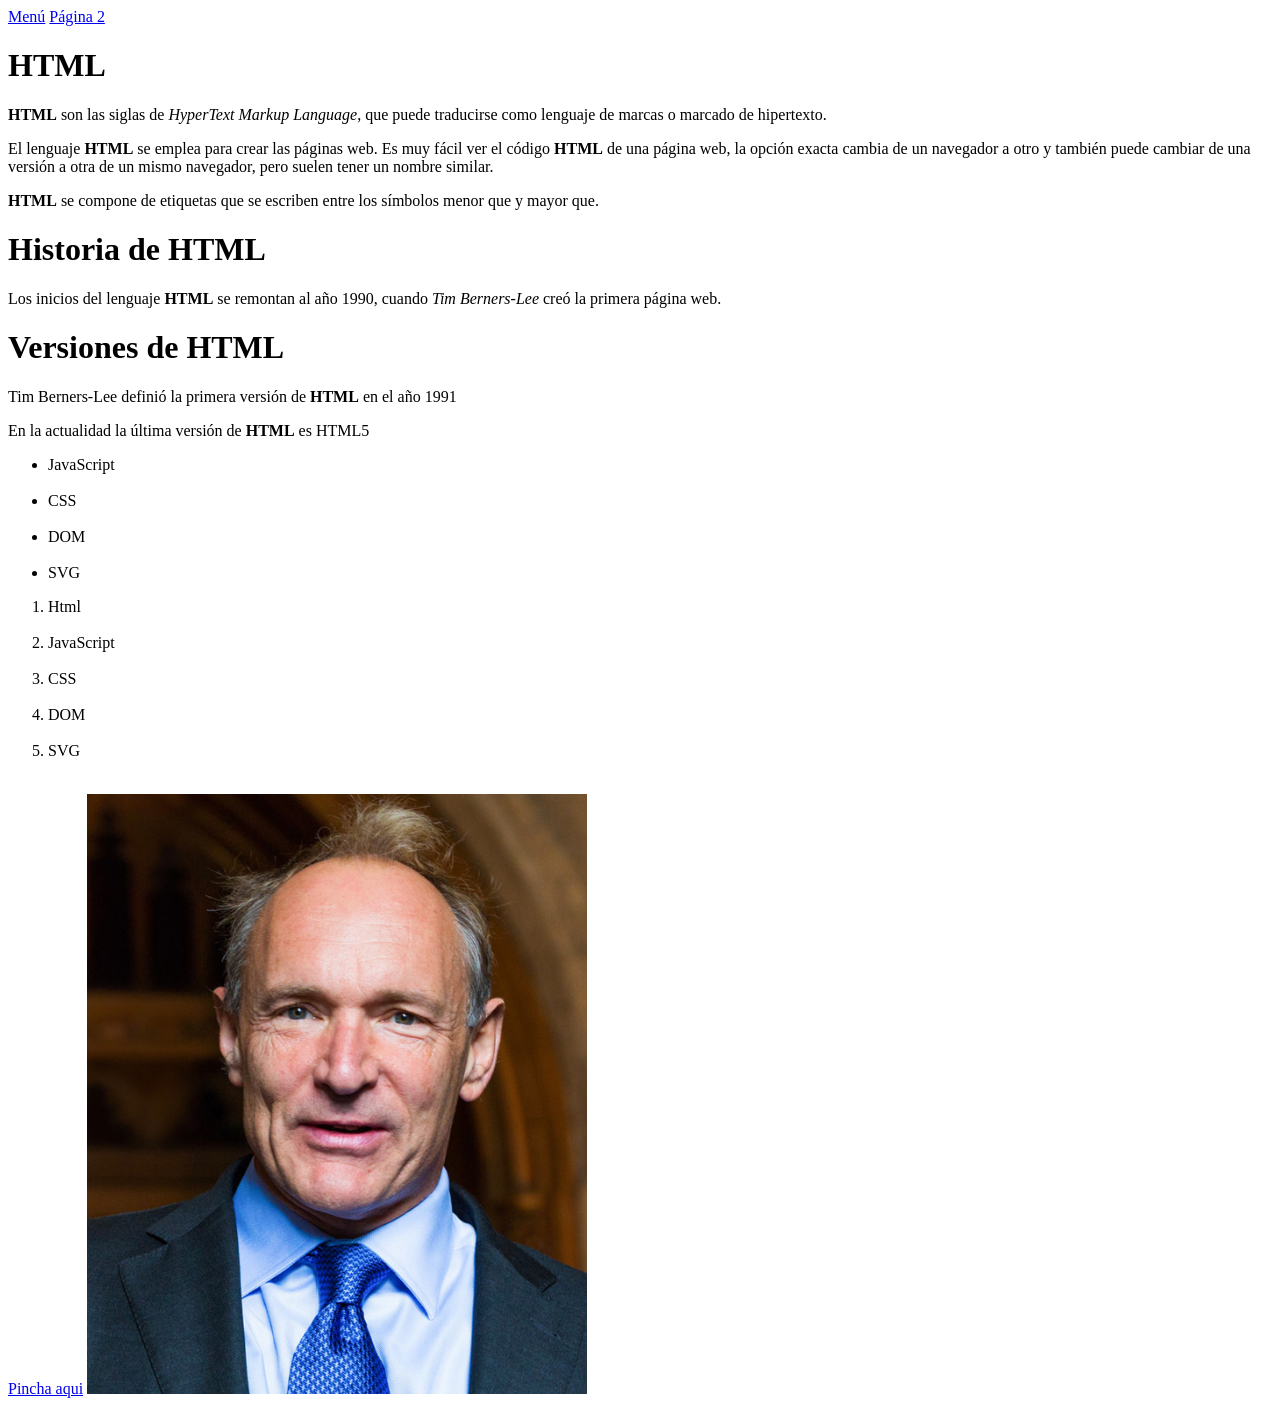
==== Pag1.html @ a11a4e4e "Ejercicio1 Tim Berners-Lee Implementación de las listas de lenguajes y agregación de pagina menu, Pa" ====
<html>
    <head>

    </head>
    <body>
        <a href="index.html">Menú</a>
        <a href="Pag2.html">Página 2</a>
        
        <h1>
            HTML
        </h1>
                <strong>HTML</strong> son las siglas de <em>HyperText Markup Language</em>, que puede traducirse como lenguaje de marcas o marcado de hipertexto.
            <p></p>
            El lenguaje <strong>HTML</strong> se emplea para crear las páginas web. Es muy fácil ver el código <strong>HTML</strong> de una página web, la opción exacta cambia de un navegador a otro y también puede cambiar de una versión a otra de un mismo navegador, pero suelen tener un nombre similar.
            <p></p>
            <strong>HTML</strong> se compone de etiquetas que se escriben entre los símbolos menor que y mayor que.
            <p></p>
            <h1>
           Historia de HTML
            </h1>
            <p></p>
            Los inicios del lenguaje <strong>HTML</strong> se remontan al año 1990, cuando <em>Tim Berners-Lee</em> creó la primera página web.    
            <p>
            <h1>
            Versiones de HTML
            </h1>
            </p>
            <p>
            Tim Berners-Lee definió la primera versión de <strong>HTML</strong> en el año 1991
            </p>
            <p>
            En la actualidad la última versión de <strong>HTML</strong> es HTML5
            </p>
            <ul>
                <li>JavaScript</li>
                <br>
                <li>CSS</li>
                <br>
                <li>DOM</li>
                <br>
                <li>SVG</ili>
                <br>
            </ul>
            <ol>
                <li>Html</li>
                <br>
                <li>JavaScript</li>
                <br>
                <li>CSS</li>
                <br>
                <li>DOM</li>
                <br>
                <li>SVG</li>
                <br>
            </ol>
        </p>

        <a href="https://es.wikipedia.org/wiki/Tim_Berners-Lee">Pincha aqui</a>

        <img src="./img/Sir_Tim_Berners-Lee_(cropped).jpg" alt="Tim Berners-Lee" width="500" height="600">
        
    </body>
</html>
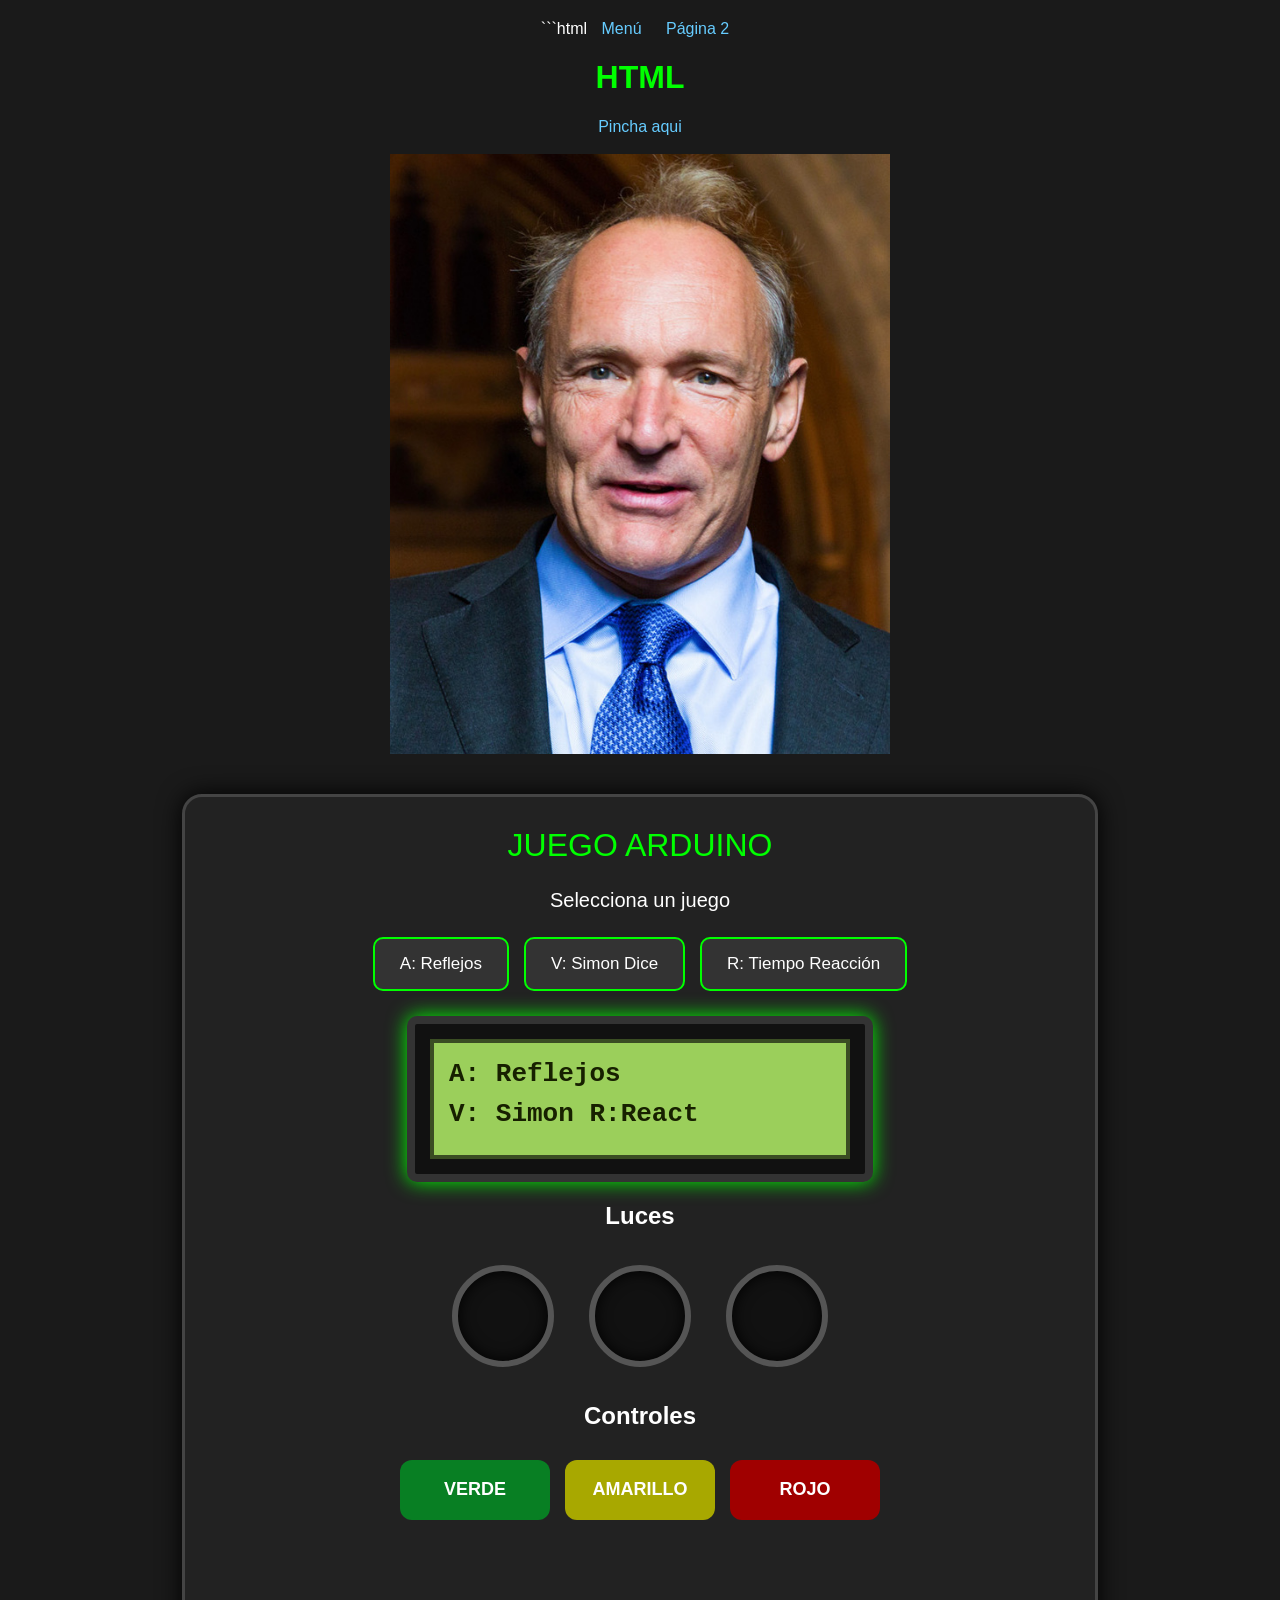
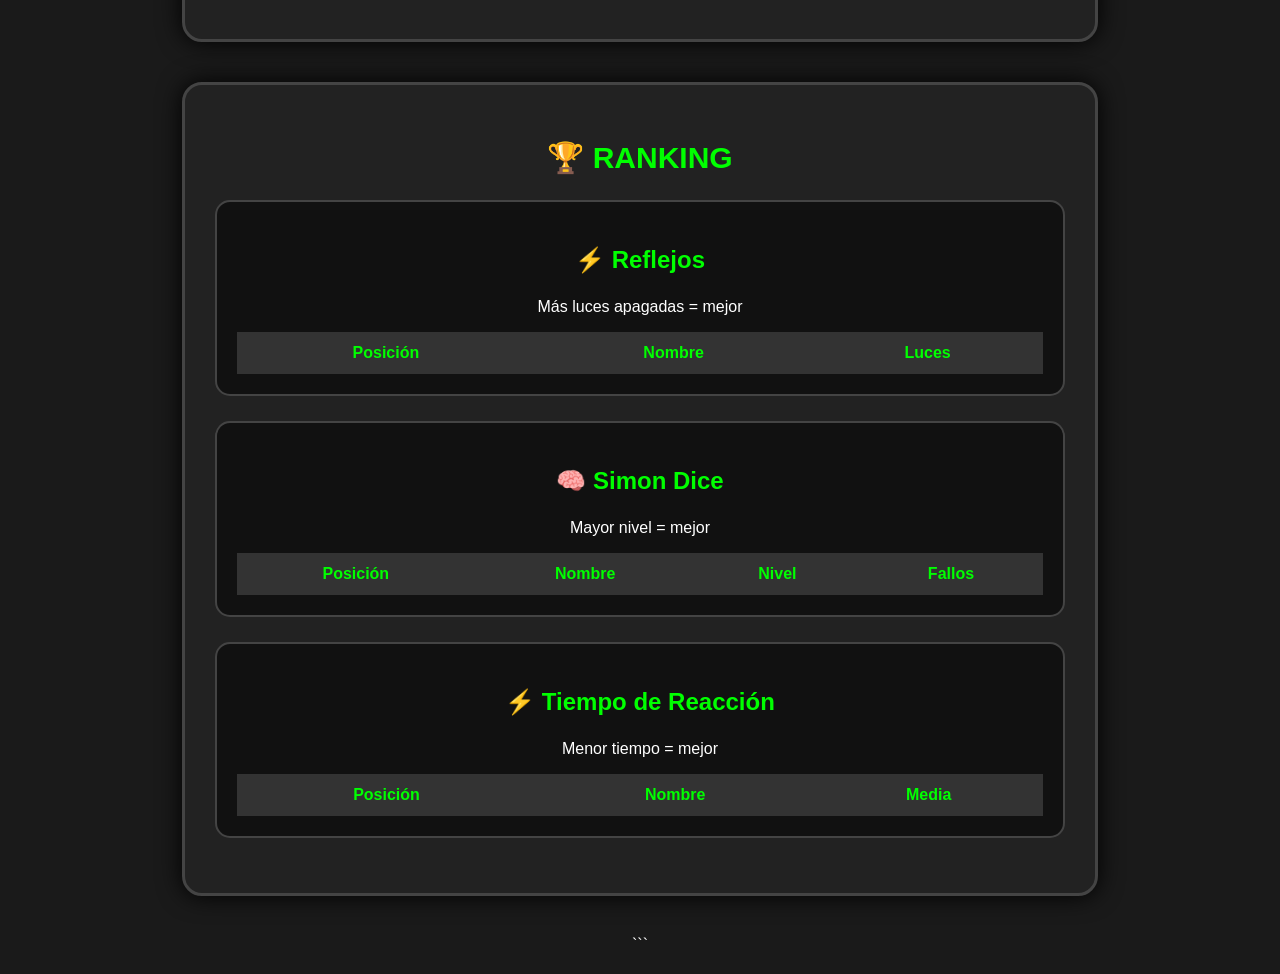
==== commit 83ddda71: "Ejercicio1 Entrega Añado juego realizado el curso pasado renovando la interfaz visual del mismo" ====
--- a/Pag1.html
+++ b/Pag1.html
@@ -1,63 +1,1778 @@
+```html
 <html>
     <head>
 
+        <title>Juego Arduino</title>
+
+        <style>
+
+            body {
+                background-color: #1a1a1a;
+                color: white;
+                font-family: Arial, sans-serif;
+                text-align: center;
+                margin: 0;
+                padding: 20px;
+            }
+
+            a {
+                color: #66ccff;
+                margin: 10px;
+                text-decoration: none;
+            }
+
+            a:hover {
+                text-decoration: underline;
+            }
+
+            h1 {
+                color: #0f0;
+            }
+
+
+            /* =========================
+               ZONA DEL JUEGO
+            ========================= */
+
+            #juego {
+                width: 90%;
+                max-width: 850px;
+                margin: 40px auto;
+                padding: 30px;
+                background-color: #222;
+                border: 3px solid #444;
+                border-radius: 20px;
+                box-shadow: 0 0 25px #000;
+            }
+
+            #tituloJuego {
+                color: #0f0;
+                font-size: 32px;
+                margin-bottom: 25px;
+            }
+
+            #juegoActual {
+                color: white;
+                font-size: 20px;
+                margin-bottom: 20px;
+            }
+
+
+            /* =========================
+               LCD
+            ========================= */
+
+            #lcd-frame {
+                width: 420px;
+                max-width: 90%;
+                margin: 20px auto;
+                padding: 15px;
+                background-color: #111;
+                border: 8px solid #333;
+                border-radius: 10px;
+                box-shadow: 0 0 20px #0f0;
+            }
+
+            #lcd {
+                width: 100%;
+                height: 120px;
+                box-sizing: border-box;
+                background-color: #9bcf5b;
+                color: #172000;
+                border: 4px solid #3a4d23;
+                font-family: monospace;
+                font-size: 26px;
+                font-weight: bold;
+                display: flex;
+                flex-direction: column;
+                justify-content: center;
+                text-align: left;
+                padding-left: 15px;
+                overflow: hidden;
+            }
+
+            #linea1,
+            #linea2 {
+                height: 40px;
+                white-space: nowrap;
+            }
+
+
+            /* =========================
+               LUCES
+            ========================= */
+
+            #luces {
+                display: flex;
+                justify-content: center;
+                gap: 35px;
+                margin: 35px auto;
+            }
+
+            .luz {
+                width: 90px;
+                height: 90px;
+                border-radius: 50%;
+                background-color: #111;
+                border: 6px solid #555;
+                box-shadow: inset 0 0 15px #000;
+                transition: 0.15s;
+            }
+
+            #verde.encendida {
+                background-color: #00ff00;
+                box-shadow: 0 0 35px #00ff00;
+            }
+
+            #amarillo.encendida {
+                background-color: #ffff00;
+                box-shadow: 0 0 35px #ffff00;
+            }
+
+            #rojo.encendida {
+                background-color: #ff0000;
+                box-shadow: 0 0 35px #ff0000;
+            }
+
+
+            /* =========================
+               BOTONES
+            ========================= */
+
+            #botones {
+                display: flex;
+                justify-content: center;
+                flex-wrap: wrap;
+                gap: 15px;
+                margin-top: 30px;
+            }
+
+            .boton {
+                width: 150px;
+                height: 60px;
+                border: none;
+                border-radius: 12px;
+                color: white;
+                font-size: 18px;
+                font-weight: bold;
+                cursor: pointer;
+                transition: 0.15s;
+            }
+
+            .boton:hover {
+                transform: scale(1.05);
+            }
+
+            .boton:active {
+                transform: scale(0.95);
+            }
+
+            #botonVerde {
+                background-color: #087f23;
+            }
+
+            #botonAmarillo {
+                background-color: #a8a800;
+            }
+
+            #botonRojo {
+                background-color: #a00000;
+            }
+
+
+            /* =========================
+               MENU
+            ========================= */
+
+            #menuJuegos {
+                margin: 25px auto;
+                display: flex;
+                justify-content: center;
+                flex-wrap: wrap;
+                gap: 15px;
+            }
+
+            .menuBoton {
+                background-color: #333;
+                color: white;
+                border: 2px solid #0f0;
+                padding: 15px 25px;
+                border-radius: 10px;
+                font-size: 17px;
+                cursor: pointer;
+            }
+
+            .menuBoton:hover {
+                background-color: #0f0;
+                color: #111;
+            }
+
+
+            /* =========================
+               RESULTADO
+            ========================= */
+
+            #informacion {
+                margin-top: 30px;
+                color: #aaa;
+                font-size: 18px;
+            }
+
+            #resultado {
+                color: #0f0;
+                font-size: 24px;
+                font-weight: bold;
+                min-height: 35px;
+            }
+
+
+            /* =========================
+               RANKING
+            ========================= */
+
+            #rankings {
+                width: 90%;
+                max-width: 850px;
+                margin: 40px auto;
+                padding: 30px;
+                background-color: #222;
+                border: 3px solid #444;
+                border-radius: 20px;
+                box-shadow: 0 0 25px #000;
+            }
+
+            #rankings h2 {
+                color: #0f0;
+                font-size: 30px;
+            }
+
+            .rankingJuego {
+                background-color: #111;
+                border: 2px solid #444;
+                border-radius: 15px;
+                margin: 25px 0;
+                padding: 20px;
+            }
+
+            .rankingJuego h3 {
+                color: #0f0;
+                font-size: 24px;
+            }
+
+            table {
+                width: 100%;
+                border-collapse: collapse;
+                margin-top: 15px;
+            }
+
+            th {
+                background-color: #333;
+                color: #0f0;
+                padding: 12px;
+            }
+
+            td {
+                padding: 12px;
+                border-bottom: 1px solid #444;
+            }
+
+            tr:nth-child(1) td {
+                color: gold;
+                font-weight: bold;
+            }
+
+            tr:nth-child(2) td {
+                color: silver;
+            }
+
+            tr:nth-child(3) td {
+                color: #cd7f32;
+            }
+
+
+            /* =========================
+               RESPONSIVE
+            ========================= */
+
+            @media (max-width: 600px) {
+
+                #luces {
+                    gap: 10px;
+                }
+
+                .luz {
+                    width: 65px;
+                    height: 65px;
+                }
+
+                #lcd {
+                    font-size: 20px;
+                }
+
+                table {
+                    font-size: 14px;
+                }
+
+            }
+
+        </style>
+
     </head>
+
+
     <body>
+
         <a href="index.html">Menú</a>
         <a href="Pag2.html">Página 2</a>
         
         <h1>
             HTML
         </h1>
-                <strong>HTML</strong> son las siglas de <em>HyperText Markup Language</em>, que puede traducirse como lenguaje de marcas o marcado de hipertexto.
-            <p></p>
-            El lenguaje <strong>HTML</strong> se emplea para crear las páginas web. Es muy fácil ver el código <strong>HTML</strong> de una página web, la opción exacta cambia de un navegador a otro y también puede cambiar de una versión a otra de un mismo navegador, pero suelen tener un nombre similar.
-            <p></p>
-            <strong>HTML</strong> se compone de etiquetas que se escriben entre los símbolos menor que y mayor que.
-            <p></p>
-            <h1>
-           Historia de HTML
-            </h1>
-            <p></p>
-            Los inicios del lenguaje <strong>HTML</strong> se remontan al año 1990, cuando <em>Tim Berners-Lee</em> creó la primera página web.    
-            <p>
-            <h1>
-            Versiones de HTML
-            </h1>
-            </p>
-            <p>
-            Tim Berners-Lee definió la primera versión de <strong>HTML</strong> en el año 1991
-            </p>
-            <p>
-            En la actualidad la última versión de <strong>HTML</strong> es HTML5
-            </p>
-            <ul>
-                <li>JavaScript</li>
-                <br>
-                <li>CSS</li>
-                <br>
-                <li>DOM</li>
-                <br>
-                <li>SVG</ili>
-                <br>
-            </ul>
-            <ol>
-                <li>Html</li>
-                <br>
-                <li>JavaScript</li>
-                <br>
-                <li>CSS</li>
-                <br>
-                <li>DOM</li>
-                <br>
-                <li>SVG</li>
-                <br>
-            </ol>
-        </p>
-
-        <a href="https://es.wikipedia.org/wiki/Tim_Berners-Lee">Pincha aqui</a>
-
-        <img src="./img/Sir_Tim_Berners-Lee_(cropped).jpg" alt="Tim Berners-Lee" width="500" height="600">
-        
+
+        <a href="https://es.wikipedia.org/wiki/Tim_Berners-Lee">
+            Pincha aqui
+        </a>
+
+        <br><br>
+
+        <img src="./img/Sir_Tim_Berners-Lee_(cropped).jpg"
+             alt="Tim Berners-Lee"
+             width="500"
+             height="600">
+
+
+        <!-- =====================================
+             JUEGO
+        ====================================== -->
+
+        <div id="juego">
+
+            <div id="tituloJuego">
+                JUEGO ARDUINO
+            </div>
+
+
+            <div id="juegoActual">
+                Selecciona un juego
+            </div>
+
+
+            <!-- MENU -->
+
+            <div id="menuJuegos">
+
+                <button class="menuBoton"
+                        onclick="iniciarReflejos()">
+                    A: Reflejos
+                </button>
+
+                <button class="menuBoton"
+                        onclick="iniciarSimon()">
+                    V: Simon Dice
+                </button>
+
+                <button class="menuBoton"
+                        onclick="iniciarReaccion()">
+                    R: Tiempo Reacción
+                </button>
+
+            </div>
+
+
+            <!-- LCD -->
+
+            <div id="lcd-frame">
+
+                <div id="lcd">
+
+                    <div id="linea1">
+                        A: Reflejos
+                    </div>
+
+                    <div id="linea2">
+                        V: Simon R:React
+                    </div>
+
+                </div>
+
+            </div>
+
+
+            <!-- LUCES -->
+
+            <h2>Luces</h2>
+
+            <div id="luces">
+
+                <div id="verde" class="luz"></div>
+
+                <div id="amarillo" class="luz"></div>
+
+                <div id="rojo" class="luz"></div>
+
+            </div>
+
+
+            <!-- BOTONES -->
+
+            <h2>Controles</h2>
+
+            <div id="botones">
+
+                <button id="botonVerde"
+                        class="boton"
+                        onclick="pulsar(1)">
+                    VERDE
+                </button>
+
+                <button id="botonAmarillo"
+                        class="boton"
+                        onclick="pulsar(2)">
+                    AMARILLO
+                </button>
+
+                <button id="botonRojo"
+                        class="boton"
+                        onclick="pulsar(3)">
+                    ROJO
+                </button>
+
+            </div>
+
+
+            <!-- RESULTADO -->
+
+            <div id="informacion">
+
+                <p id="resultado"></p>
+
+            </div>
+
+        </div>
+
+
+        <!-- =====================================
+             RANKING
+        ====================================== -->
+
+        <div id="rankings">
+
+            <h2>🏆 RANKING</h2>
+
+
+            <!-- REFLEJOS -->
+
+            <div class="rankingJuego">
+
+                <h3>⚡ Reflejos</h3>
+
+                <p>
+                    Más luces apagadas = mejor
+                </p>
+
+                <table>
+
+                    <thead>
+
+                        <tr>
+                            <th>Posición</th>
+                            <th>Nombre</th>
+                            <th>Luces</th>
+                        </tr>
+
+                    </thead>
+
+                    <tbody id="rankingReflejos">
+
+                    </tbody>
+
+                </table>
+
+            </div>
+
+
+            <!-- SIMON -->
+
+            <div class="rankingJuego">
+
+                <h3>🧠 Simon Dice</h3>
+
+                <p>
+                    Mayor nivel = mejor
+                </p>
+
+                <table>
+
+                    <thead>
+
+                        <tr>
+                            <th>Posición</th>
+                            <th>Nombre</th>
+                            <th>Nivel</th>
+                            <th>Fallos</th>
+                        </tr>
+
+                    </thead>
+
+                    <tbody id="rankingSimon">
+
+                    </tbody>
+
+                </table>
+
+            </div>
+
+
+            <!-- REACCION -->
+
+            <div class="rankingJuego">
+
+                <h3>⚡ Tiempo de Reacción</h3>
+
+                <p>
+                    Menor tiempo = mejor
+                </p>
+
+                <table>
+
+                    <thead>
+
+                        <tr>
+                            <th>Posición</th>
+                            <th>Nombre</th>
+                            <th>Media</th>
+                        </tr>
+
+                    </thead>
+
+                    <tbody id="rankingReaccion">
+
+                    </tbody>
+
+                </table>
+
+            </div>
+
+        </div>
+
+
+
+        <!-- =====================================
+             JAVASCRIPT
+        ====================================== -->
+
+        <script>
+
+
+            /* =========================
+               VARIABLES GENERALES
+            ========================= */
+
+            let juego = "";
+
+            let contadorApagadas = 0;
+
+            let luzActual = 0;
+
+
+            /* =========================
+               VARIABLES REFLEJOS
+            ========================= */
+
+            let tiempoReflejos = 60;
+
+            let intervaloReflejos = null;
+
+            let inicioReflejos = null;
+
+
+            /* =========================
+               VARIABLES SIMON
+            ========================= */
+
+            let secuencia = [];
+
+            let nivelSimon = 1;
+
+            let posicionSimon = 0;
+
+            let fallosSimon = 0;
+
+            let mostrandoSecuencia = false;
+
+
+            /* =========================
+               VARIABLES REACCION
+            ========================= */
+
+            let inicioReaccion = 0;
+
+            let intentosReaccion = 0;
+
+            let sumaReaccion = 0;
+
+            let temporizadorReaccion = null;
+
+
+            /* =========================
+               RANKINGS
+            ========================= */
+
+            let rankingReflejos = [];
+
+            let rankingSimon = [];
+
+            let rankingReaccion = [];
+
+
+            /* ==================================================
+               LCD
+            ================================================== */
+
+            function lcd(linea1, linea2) {
+
+                document.getElementById("linea1").innerText =
+                    linea1;
+
+                document.getElementById("linea2").innerText =
+                    linea2;
+
+            }
+
+
+            /* ==================================================
+               CAMBIAR JUEGO
+            ================================================== */
+
+            function cambiarJuego(nombre) {
+
+                document.getElementById("juegoActual").innerText =
+                    "Juego actual: " + nombre;
+
+                document.getElementById("resultado").innerText = "";
+
+            }
+
+
+            /* ==================================================
+               APAGAR LUCES
+            ================================================== */
+
+            function apagarLuces() {
+
+                document.getElementById("verde")
+                    .classList.remove("encendida");
+
+                document.getElementById("amarillo")
+                    .classList.remove("encendida");
+
+                document.getElementById("rojo")
+                    .classList.remove("encendida");
+
+                luzActual = 0;
+
+            }
+
+
+            /* ==================================================
+               ENCENDER LUZ
+            ================================================== */
+
+            function prenderLuz(n) {
+
+                apagarLuces();
+
+
+                if (n == 1) {
+
+                    document.getElementById("verde")
+                        .classList.add("encendida");
+
+                }
+
+
+                if (n == 2) {
+
+                    document.getElementById("amarillo")
+                        .classList.add("encendida");
+
+                }
+
+
+                if (n == 3) {
+
+                    document.getElementById("rojo")
+                        .classList.add("encendida");
+
+                }
+
+
+                luzActual = n;
+
+            }
+
+
+            /* ==================================================
+               PULSAR
+            ================================================== */
+
+            function pulsar(n) {
+
+                if (juego == "reflejos") {
+
+                    jugarReflejos(n);
+
+                }
+
+
+                if (juego == "simon") {
+
+                    jugarSimon(n);
+
+                }
+
+
+                if (juego == "reaccion") {
+
+                    jugarReaccion(n);
+
+                }
+
+            }
+
+
+            /* ==================================================
+               PARAR JUEGO ANTERIOR
+            ================================================== */
+
+            function pararJuegoAnterior() {
+
+                if (intervaloReflejos !== null) {
+
+                    clearInterval(intervaloReflejos);
+
+                    intervaloReflejos = null;
+
+                }
+
+
+                if (temporizadorReaccion !== null) {
+
+                    clearTimeout(temporizadorReaccion);
+
+                    temporizadorReaccion = null;
+
+                }
+
+
+                juego = "";
+
+                mostrandoSecuencia = false;
+
+                apagarLuces();
+
+            }
+
+
+            /* ==================================================
+               JUEGO 1
+               REFLEJOS
+            ================================================== */
+
+            function iniciarReflejos() {
+
+                pararJuegoAnterior();
+
+
+                juego = "reflejos";
+
+                contadorApagadas = 0;
+
+                tiempoReflejos = 60;
+
+                cambiarJuego("REFLEJOS");
+
+
+                lcd(
+                    "Reflejos!",
+                    "Preparado..."
+                );
+
+
+                setTimeout(function() {
+
+                    if (juego != "reflejos") {
+                        return;
+                    }
+
+
+                    lcd(
+                        "Tiempo: 60s",
+                        "Apagadas: 0"
+                    );
+
+
+                    nuevoReflejo();
+
+
+                    /* IMPORTANTE:
+                       El temporizador se crea UNA SOLA VEZ */
+
+                    inicioReflejos = Date.now();
+
+
+                    intervaloReflejos =
+                        setInterval(function() {
+
+                            if (juego != "reflejos") {
+
+                                clearInterval(
+                                    intervaloReflejos
+                                );
+
+                                intervaloReflejos = null;
+
+                                return;
+
+                            }
+
+
+                            let transcurrido =
+                                Math.floor(
+                                    (Date.now() -
+                                    inicioReflejos) /
+                                    1000
+                                );
+
+
+                            tiempoReflejos =
+                                60 - transcurrido;
+
+
+                            if (tiempoReflejos < 0) {
+
+                                tiempoReflejos = 0;
+
+                            }
+
+
+                            lcd(
+                                "Tiempo: " +
+                                tiempoReflejos +
+                                "s",
+                                "Apagadas: " +
+                                contadorApagadas
+                            );
+
+
+                            if (tiempoReflejos <= 0) {
+
+                                clearInterval(
+                                    intervaloReflejos
+                                );
+
+                                intervaloReflejos = null;
+
+
+                                apagarLuces();
+
+
+                                lcd(
+                                    "Tiempo agotado!",
+                                    "Apagadas:" +
+                                    contadorApagadas
+                                );
+
+
+                                juego = "";
+
+
+                                terminarReflejos();
+
+                            }
+
+                        }, 100);
+
+                }, 800);
+
+            }
+
+
+            function nuevoReflejo() {
+
+                if (juego != "reflejos") {
+                    return;
+                }
+
+
+                let nuevaLuz =
+                    Math.floor(
+                        Math.random() * 3
+                    ) + 1;
+
+
+                prenderLuz(nuevaLuz);
+
+            }
+
+
+            function jugarReflejos(boton) {
+
+                if (juego != "reflejos") {
+                    return;
+                }
+
+
+                if (boton == luzActual) {
+
+                    contadorApagadas++;
+
+
+                    apagarLuces();
+
+
+                    lcd(
+                        "Tiempo: " +
+                        tiempoReflejos +
+                        "s",
+                        "Apagadas: " +
+                        contadorApagadas
+                    );
+
+
+                    /* Solo cambiamos de luz.
+                       NO reiniciamos el temporizador. */
+
+                    setTimeout(function() {
+
+                        if (juego == "reflejos") {
+
+                            nuevoReflejo();
+
+                        }
+
+                    }, 200);
+
+                }
+
+            }
+
+
+            function terminarReflejos() {
+
+                document.getElementById(
+                    "resultado"
+                ).innerText =
+                    "Has conseguido " +
+                    contadorApagadas +
+                    " luces apagadas.";
+
+
+                guardarReflejos(
+                    contadorApagadas
+                );
+
+            }
+
+
+            /* ==================================================
+               JUEGO 2
+               SIMON DICE
+            ================================================== */
+
+            function iniciarSimon() {
+
+                pararJuegoAnterior();
+
+
+                juego = "simon";
+
+                cambiarJuego("SIMON DICE");
+
+
+                secuencia = [];
+
+                nivelSimon = 1;
+
+                posicionSimon = 0;
+
+                fallosSimon = 0;
+
+                mostrandoSecuencia = false;
+
+
+                /* Creamos TODA la secuencia al principio */
+
+                for (let i = 0; i < 10; i++) {
+
+                    secuencia.push(
+                        Math.floor(
+                            Math.random() * 3
+                        ) + 1
+                    );
+
+                }
+
+
+                mostrarNivelSimon();
+
+            }
+
+
+            function mostrarNivelSimon() {
+
+                if (juego != "simon") {
+                    return;
+                }
+
+
+                posicionSimon = 0;
+
+                mostrandoSecuencia = true;
+
+                apagarLuces();
+
+
+                lcd(
+                    "Nivel " +
+                    nivelSimon,
+                    "Memoriza..."
+                );
+
+
+                setTimeout(function() {
+
+                    mostrarSecuenciaCompleta();
+
+                }, 1000);
+
+            }
+
+
+            /* ==============================================
+               ESTA ES LA PARTE IMPORTANTE DE SIMON
+               
+               Se muestra:
+               luz 1
+               luz 2
+               luz 3
+               ...
+               
+               Después se da el turno al jugador.
+            ============================================== */
+
+            function mostrarSecuenciaCompleta() {
+
+                if (juego != "simon") {
+                    return;
+                }
+
+
+                let posicion = 0;
+
+
+                function siguienteLuzSimon() {
+
+                    if (juego != "simon") {
+                        return;
+                    }
+
+
+                    if (posicion >= nivelSimon) {
+
+                        apagarLuces();
+
+                        mostrandoSecuencia = false;
+
+                        posicionSimon = 0;
+
+
+                        lcd(
+                            "Tu turno",
+                            "Repite " +
+                            nivelSimon
+                        );
+
+
+                        return;
+
+                    }
+
+
+                    let luz =
+                        secuencia[posicion];
+
+
+                    prenderLuz(luz);
+
+
+                    setTimeout(function() {
+
+                        apagarLuces();
+
+
+                        setTimeout(function() {
+
+                            posicion++;
+
+                            siguienteLuzSimon();
+
+                        }, 250);
+
+                    }, 500);
+
+                }
+
+
+                siguienteLuzSimon();
+
+            }
+
+
+            function jugarSimon(boton) {
+
+                if (juego != "simon") {
+                    return;
+                }
+
+
+                /* No se puede pulsar mientras
+                   se está mostrando la secuencia */
+
+                if (mostrandoSecuencia) {
+                    return;
+                }
+
+
+                prenderLuz(boton);
+
+
+                setTimeout(function() {
+
+                    apagarLuces();
+
+                }, 200);
+
+
+                /* Comprobamos la posición actual */
+
+                if (
+                    boton !=
+                    secuencia[posicionSimon]
+                ) {
+
+                    fallosSimon++;
+
+
+                    lcd(
+                        "Perdiste!",
+                        "Nivel " +
+                        nivelSimon
+                    );
+
+
+                    document.getElementById(
+                        "resultado"
+                    ).innerText =
+                        "Has perdido en el nivel " +
+                        nivelSimon +
+                        " con " +
+                        fallosSimon +
+                        " fallo.";
+
+
+                    juego = "";
+
+
+                    guardarSimon(
+                        nivelSimon,
+                        fallosSimon
+                    );
+
+
+                    return;
+
+                }
+
+
+                /* La pulsación es correcta */
+
+                posicionSimon++;
+
+
+                lcd(
+                    "Correcto",
+                    posicionSimon +
+                    "/" +
+                    nivelSimon
+                );
+
+
+                /* Ha terminado el nivel */
+
+                if (
+                    posicionSimon ==
+                    nivelSimon
+                ) {
+
+
+                    /* Ha conseguido el nivel 10 */
+
+                    if (nivelSimon == 10) {
+
+                        lcd(
+                            "Ganaste!",
+                            "Nivel:10"
+                        );
+
+
+                        document.getElementById(
+                            "resultado"
+                        ).innerText =
+                            "¡Has completado los 10 niveles!";
+
+
+                        juego = "";
+
+
+                        guardarSimon(
+                            10,
+                            fallosSimon
+                        );
+
+
+                        return;
+
+                    }
+
+
+                    /* Siguiente nivel */
+
+                    nivelSimon++;
+
+
+                    setTimeout(function() {
+
+                        if (juego == "simon") {
+
+                            mostrarNivelSimon();
+
+                        }
+
+                    }, 1000);
+
+                }
+
+            }
+
+
+            /* ==================================================
+               JUEGO 3
+               TIEMPO DE REACCION
+            ================================================== */
+
+            function iniciarReaccion() {
+
+                pararJuegoAnterior();
+
+
+                juego = "reaccion";
+
+                cambiarJuego(
+                    "TIEMPO DE REACCION"
+                );
+
+
+                intentosReaccion = 0;
+
+                sumaReaccion = 0;
+
+
+                siguienteReaccion();
+
+            }
+
+
+            function siguienteReaccion() {
+
+                if (juego != "reaccion") {
+                    return;
+                }
+
+
+                if (
+                    intentosReaccion >= 4
+                ) {
+
+                    let media =
+                        Math.floor(
+                            sumaReaccion / 4
+                        );
+
+
+                    apagarLuces();
+
+
+                    lcd(
+                        "Media:" +
+                        media +
+                        " ms",
+                        "Fin partida"
+                    );
+
+
+                    document.getElementById(
+                        "resultado"
+                    ).innerText =
+                        "Tiempo medio: " +
+                        media +
+                        " ms";
+
+
+                    juego = "";
+
+
+                    guardarReaccion(media);
+
+
+                    return;
+
+                }
+
+
+                lcd(
+                    "Intento " +
+                    (intentosReaccion + 1),
+                    "Espera..."
+                );
+
+
+                apagarLuces();
+
+
+                let espera =
+                    Math.floor(
+                        Math.random() * 3500
+                    ) + 1500;
+
+
+                temporizadorReaccion =
+                    setTimeout(function() {
+
+                        if (juego != "reaccion") {
+                            return;
+                        }
+
+
+                        let luz =
+                            Math.floor(
+                                Math.random() * 3
+                            ) + 1;
+
+
+                        prenderLuz(luz);
+
+
+                        inicioReaccion =
+                            Date.now();
+
+
+                    }, espera);
+
+            }
+
+
+            function jugarReaccion(boton) {
+
+                if (juego != "reaccion") {
+                    return;
+                }
+
+
+                if (luzActual == 0) {
+                    return;
+                }
+
+
+                if (boton == luzActual) {
+
+                    let tiempo =
+                        Date.now() -
+                        inicioReaccion;
+
+
+                    sumaReaccion += tiempo;
+
+                    intentosReaccion++;
+
+
+                    apagarLuces();
+
+
+                    lcd(
+                        "Tiempo:",
+                        tiempo + " ms"
+                    );
+
+
+                    setTimeout(function() {
+
+                        siguienteReaccion();
+
+                    }, 1200);
+
+                }
+
+            }
+
+
+            /* ==================================================
+               RANKING - REFLEJOS
+            ================================================== */
+
+            function guardarReflejos(puntos) {
+
+                let nombre =
+                    prompt(
+                        "¡Partida terminada!\n\n" +
+                        "Has apagado " +
+                        puntos +
+                        " luces.\n\n" +
+                        "Escribe tu nombre:"
+                    );
+
+
+                if (
+                    nombre === null ||
+                    nombre.trim() == ""
+                ) {
+
+                    return;
+
+                }
+
+
+                nombre = nombre.trim();
+
+
+                rankingReflejos.push({
+
+                    nombre: nombre,
+
+                    puntos: puntos
+
+                });
+
+
+                rankingReflejos.sort(
+                    function(a, b) {
+
+                        return b.puntos -
+                               a.puntos;
+
+                    }
+                );
+
+
+                rankingReflejos =
+                    rankingReflejos.slice(
+                        0,
+                        5
+                    );
+
+
+                mostrarRankingReflejos();
+
+            }
+
+
+            function mostrarRankingReflejos() {
+
+                let tabla =
+                    document.getElementById(
+                        "rankingReflejos"
+                    );
+
+
+                tabla.innerHTML = "";
+
+
+                for (
+                    let i = 0;
+                    i < rankingReflejos.length;
+                    i++
+                ) {
+
+                    let fila =
+                        document.createElement(
+                            "tr"
+                        );
+
+
+                    fila.innerHTML =
+                        "<td>" +
+                        (i + 1) +
+                        "</td>" +
+
+                        "<td>" +
+                        rankingReflejos[i].nombre +
+                        "</td>" +
+
+                        "<td>" +
+                        rankingReflejos[i].puntos +
+                        "</td>";
+
+
+                    tabla.appendChild(fila);
+
+                }
+
+            }
+
+
+            /* ==================================================
+               RANKING - SIMON
+            ================================================== */
+
+            function guardarSimon(
+                nivel,
+                fallos
+            ) {
+
+                let nombre =
+                    prompt(
+                        "¡Partida terminada!\n\n" +
+                        "Nivel alcanzado: " +
+                        nivel +
+                        "\n" +
+                        "Fallos: " +
+                        fallos +
+                        "\n\n" +
+                        "Escribe tu nombre:"
+                    );
+
+
+                if (
+                    nombre === null ||
+                    nombre.trim() == ""
+                ) {
+
+                    return;
+
+                }
+
+
+                nombre = nombre.trim();
+
+
+                rankingSimon.push({
+
+                    nombre: nombre,
+
+                    nivel: nivel,
+
+                    fallos: fallos
+
+                });
+
+
+                rankingSimon.sort(
+                    function(a, b) {
+
+                        if (
+                            b.nivel !=
+                            a.nivel
+                        ) {
+
+                            return b.nivel -
+                                   a.nivel;
+
+                        }
+
+
+                        return a.fallos -
+                               b.fallos;
+
+                    }
+                );
+
+
+                rankingSimon =
+                    rankingSimon.slice(
+                        0,
+                        5
+                    );
+
+
+                mostrarRankingSimon();
+
+            }
+
+
+            function mostrarRankingSimon() {
+
+                let tabla =
+                    document.getElementById(
+                        "rankingSimon"
+                    );
+
+
+                tabla.innerHTML = "";
+
+
+                for (
+                    let i = 0;
+                    i < rankingSimon.length;
+                    i++
+                ) {
+
+                    let fila =
+                        document.createElement(
+                            "tr"
+                        );
+
+
+                    fila.innerHTML =
+                        "<td>" +
+                        (i + 1) +
+                        "</td>" +
+
+                        "<td>" +
+                        rankingSimon[i].nombre +
+                        "</td>" +
+
+                        "<td>" +
+                        rankingSimon[i].nivel +
+                        "</td>" +
+
+                        "<td>" +
+                        rankingSimon[i].fallos +
+                        "</td>";
+
+
+                    tabla.appendChild(fila);
+
+                }
+
+            }
+
+
+            /* ==================================================
+               RANKING - REACCION
+            ================================================== */
+
+            function guardarReaccion(media) {
+
+                let nombre =
+                    prompt(
+                        "¡Partida terminada!\n\n" +
+                        "Tiempo medio: " +
+                        media +
+                        " ms\n\n" +
+                        "Escribe tu nombre:"
+                    );
+
+
+                if (
+                    nombre === null ||
+                    nombre.trim() == ""
+                ) {
+
+                    return;
+
+                }
+
+
+                nombre = nombre.trim();
+
+
+                rankingReaccion.push({
+
+                    nombre: nombre,
+
+                    media: media
+
+                });
+
+
+                rankingReaccion.sort(
+                    function(a, b) {
+
+                        return a.media -
+                               b.media;
+
+                    }
+                );
+
+
+                rankingReaccion =
+                    rankingReaccion.slice(
+                        0,
+                        5
+                    );
+
+
+                mostrarRankingReaccion();
+
+            }
+
+
+            function mostrarRankingReaccion() {
+
+                let tabla =
+                    document.getElementById(
+                        "rankingReaccion"
+                    );
+
+
+                tabla.innerHTML = "";
+
+
+                for (
+                    let i = 0;
+                    i < rankingReaccion.length;
+                    i++
+                ) {
+
+                    let fila =
+                        document.createElement(
+                            "tr"
+                        );
+
+
+                    fila.innerHTML =
+                        "<td>" +
+                        (i + 1) +
+                        "</td>" +
+
+                        "<td>" +
+                        rankingReaccion[i].nombre +
+                        "</td>" +
+
+                        "<td>" +
+                        rankingReaccion[i].media +
+                        " ms</td>";
+
+
+                    tabla.appendChild(fila);
+
+                }
+
+            }
+
+
+            /* ==================================================
+               INICIAR RANKINGS VACÍOS
+            ================================================== */
+
+            mostrarRankingReflejos();
+
+            mostrarRankingSimon();
+
+            mostrarRankingReaccion();
+
+        </script>
+
     </body>
-</html>+</html>
+```
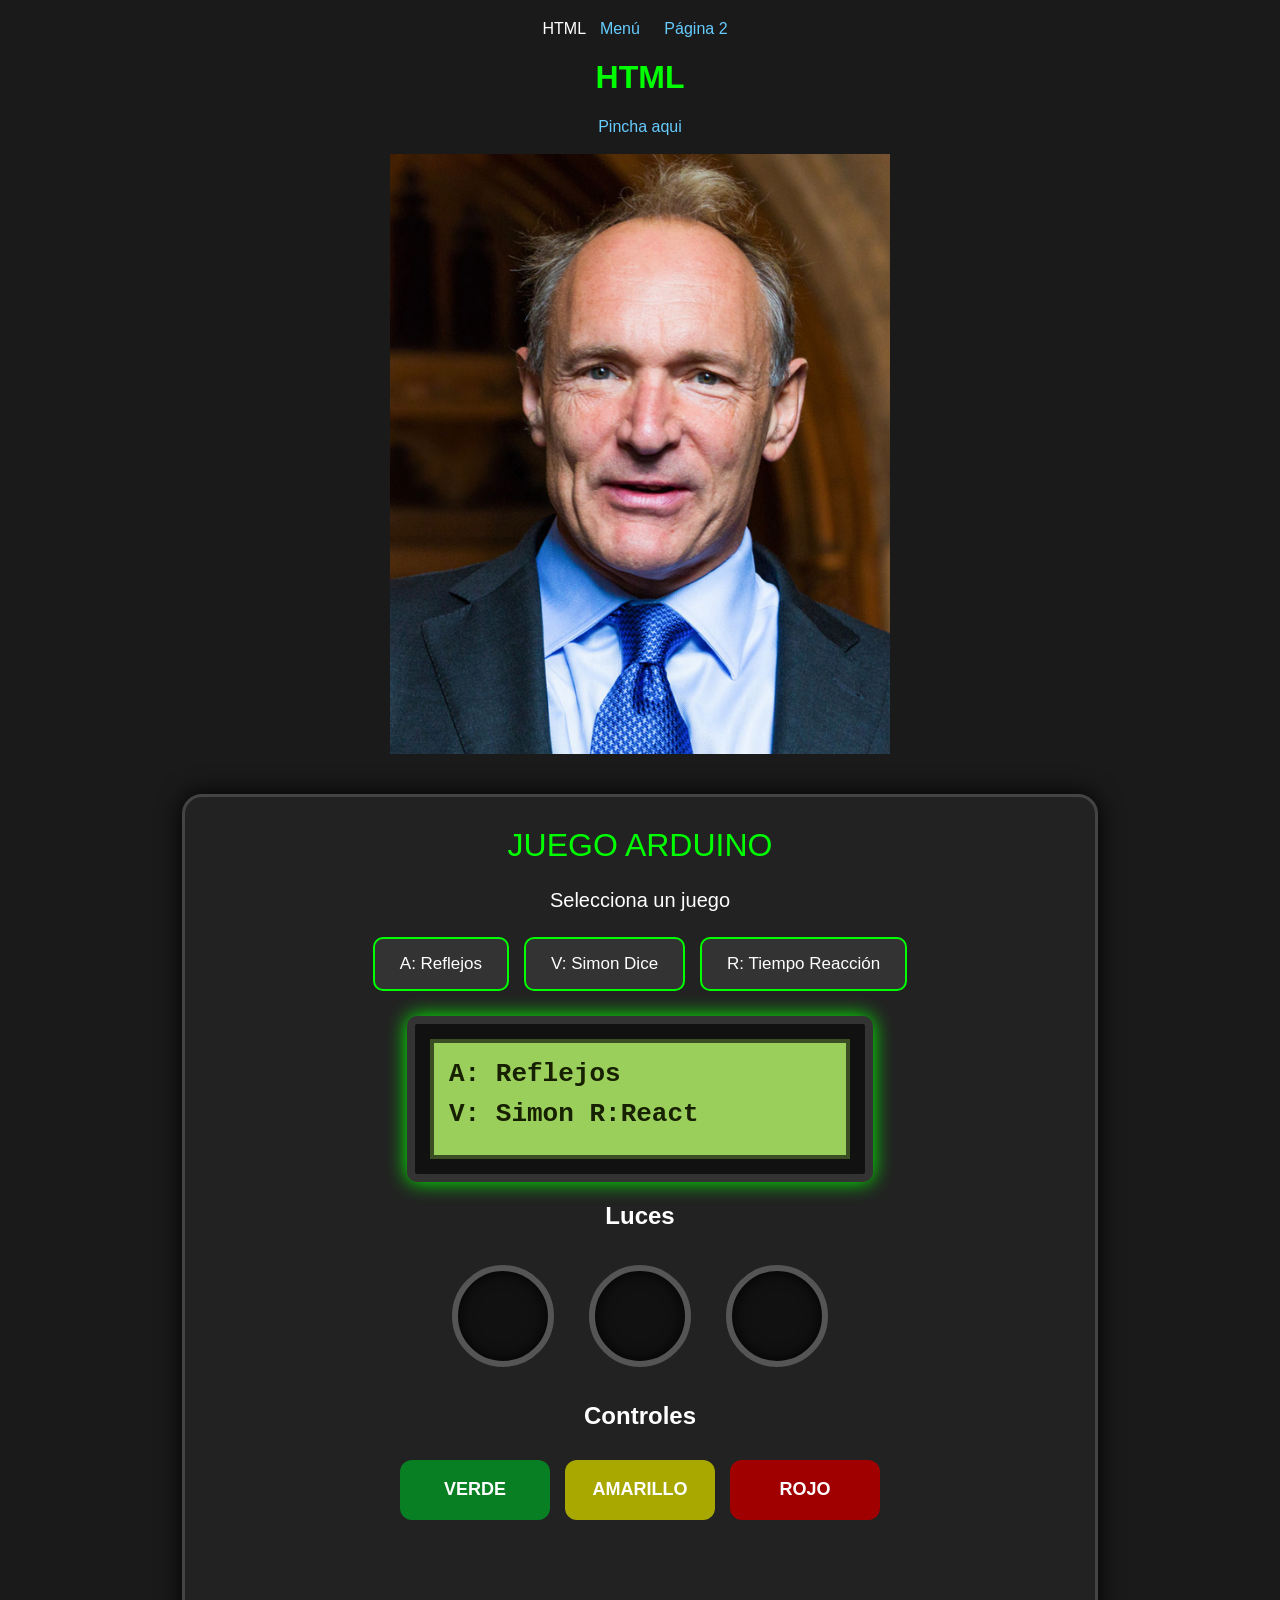
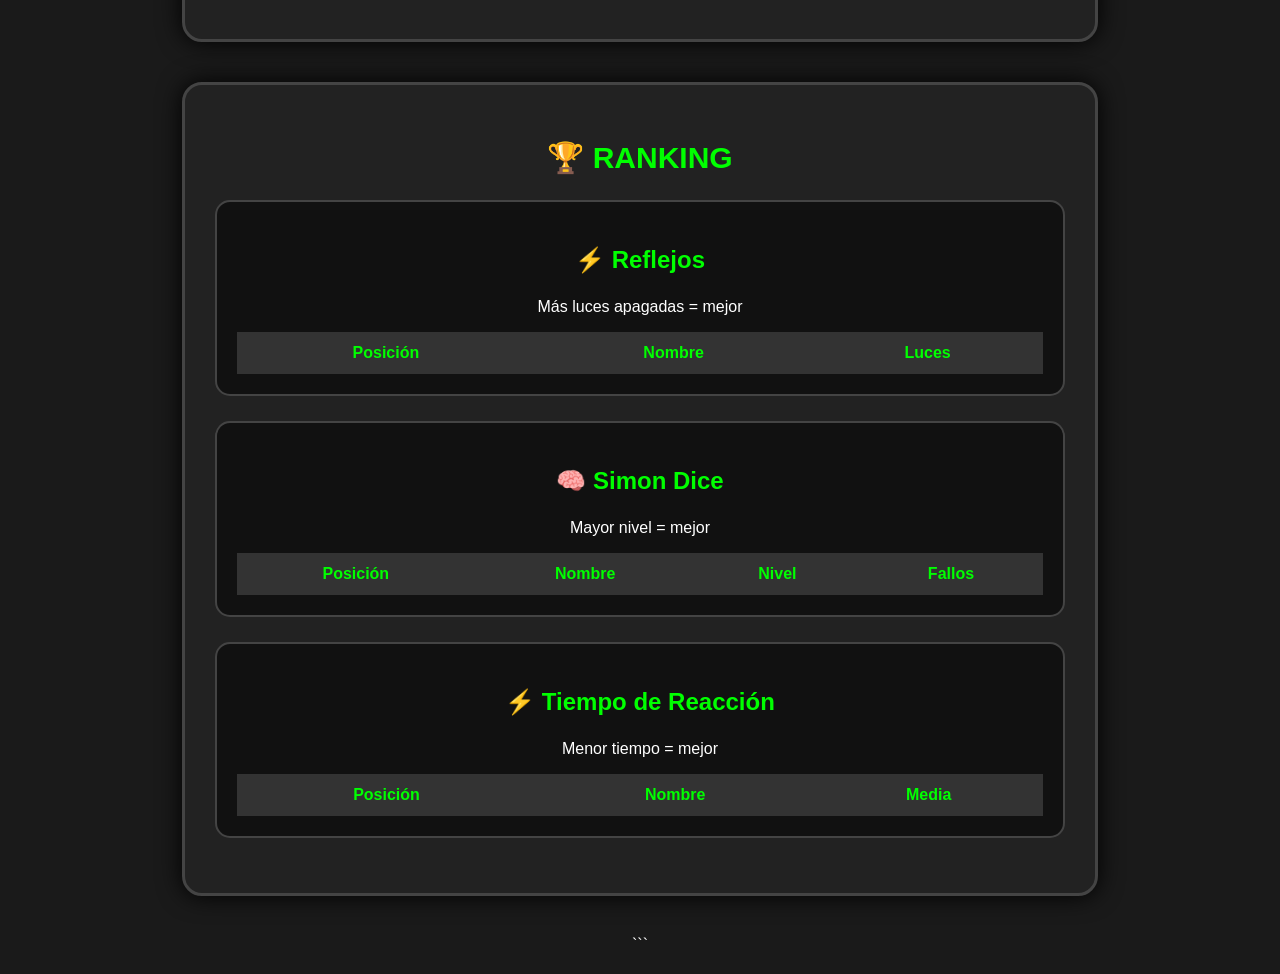
==== commit ef3ed76b: "Ejercicio1 Corrección Corrección de las rutas de enlace entre paginas" ====
--- a/Pag1.html
+++ b/Pag1.html
@@ -1,4 +1,4 @@
-```html
+HTML
 <html>
     <head>
 
@@ -322,8 +322,8 @@
 
     <body>
 
-        <a href="index.html">Menú</a>
-        <a href="Pag2.html">Página 2</a>
+        <a href="./index.html">Menú</a>
+        <a href="./Pag2.html">Página 2</a>
         
         <h1>
             HTML
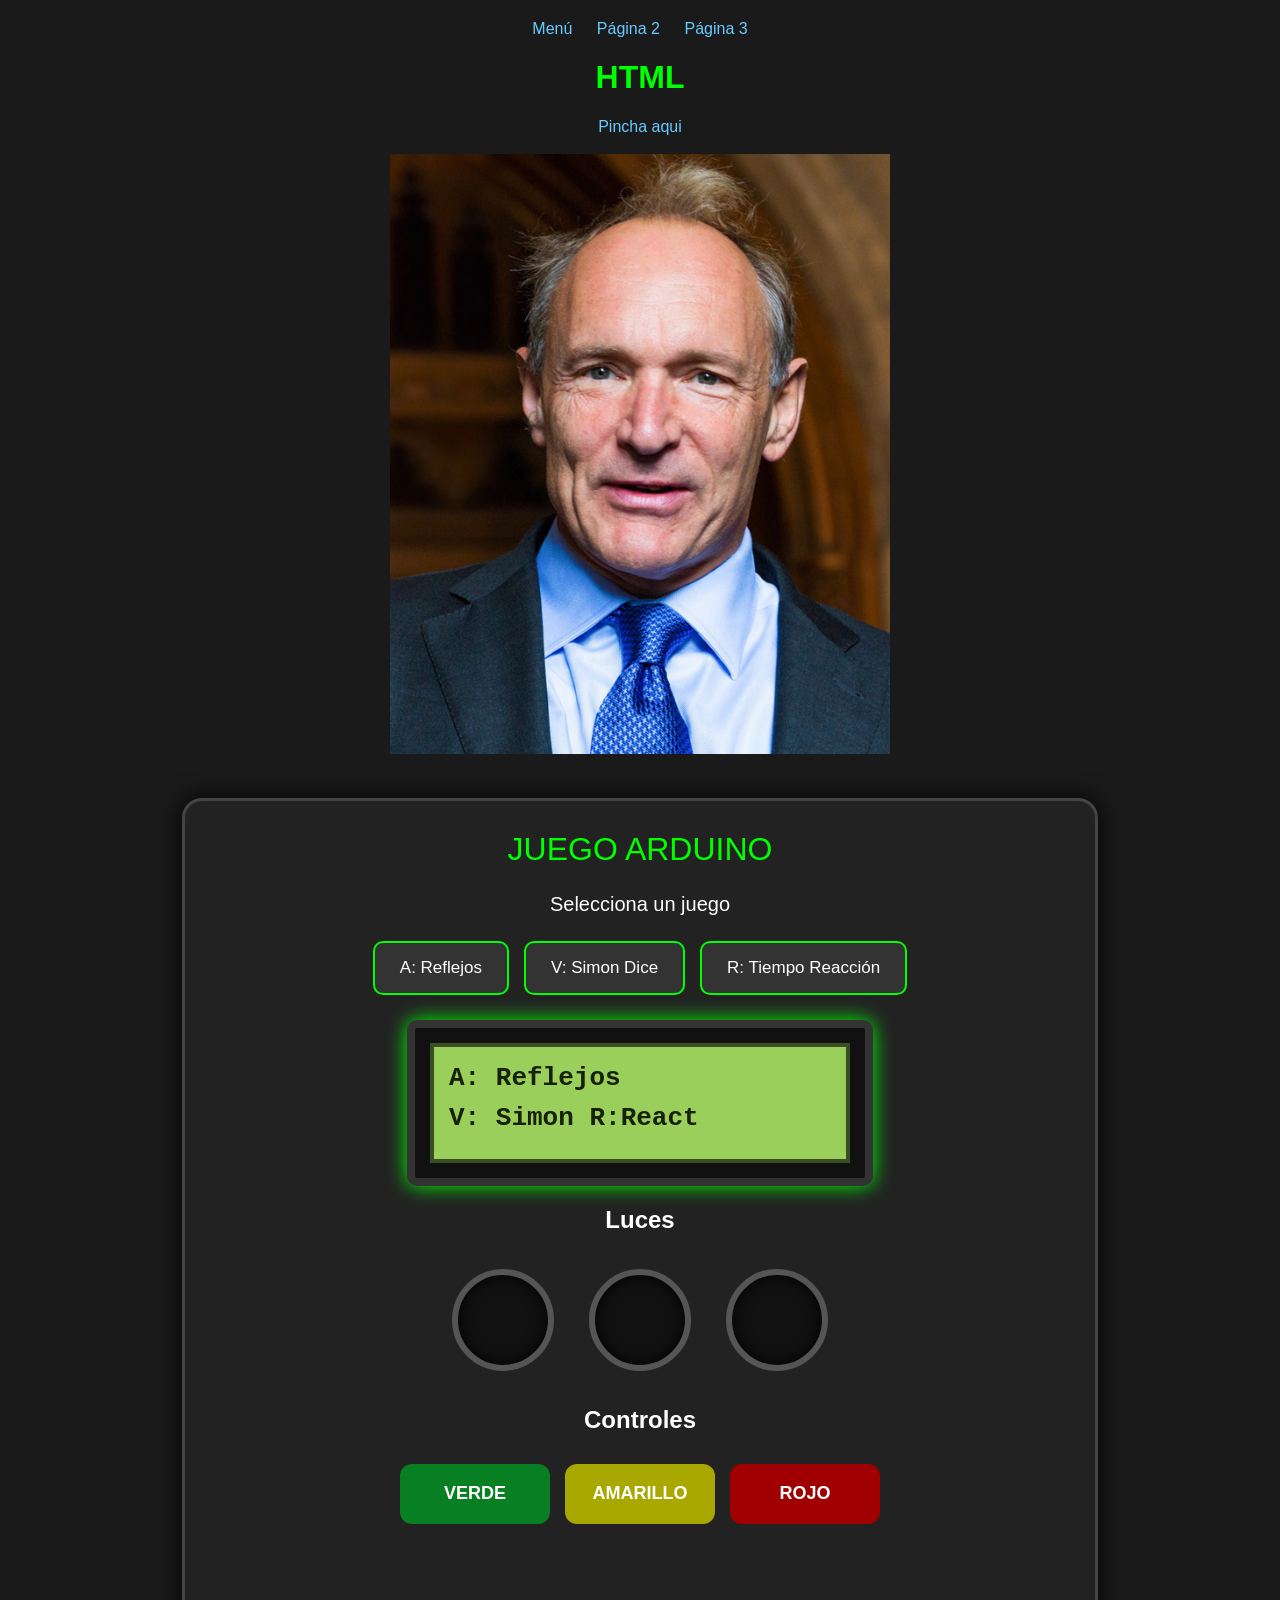
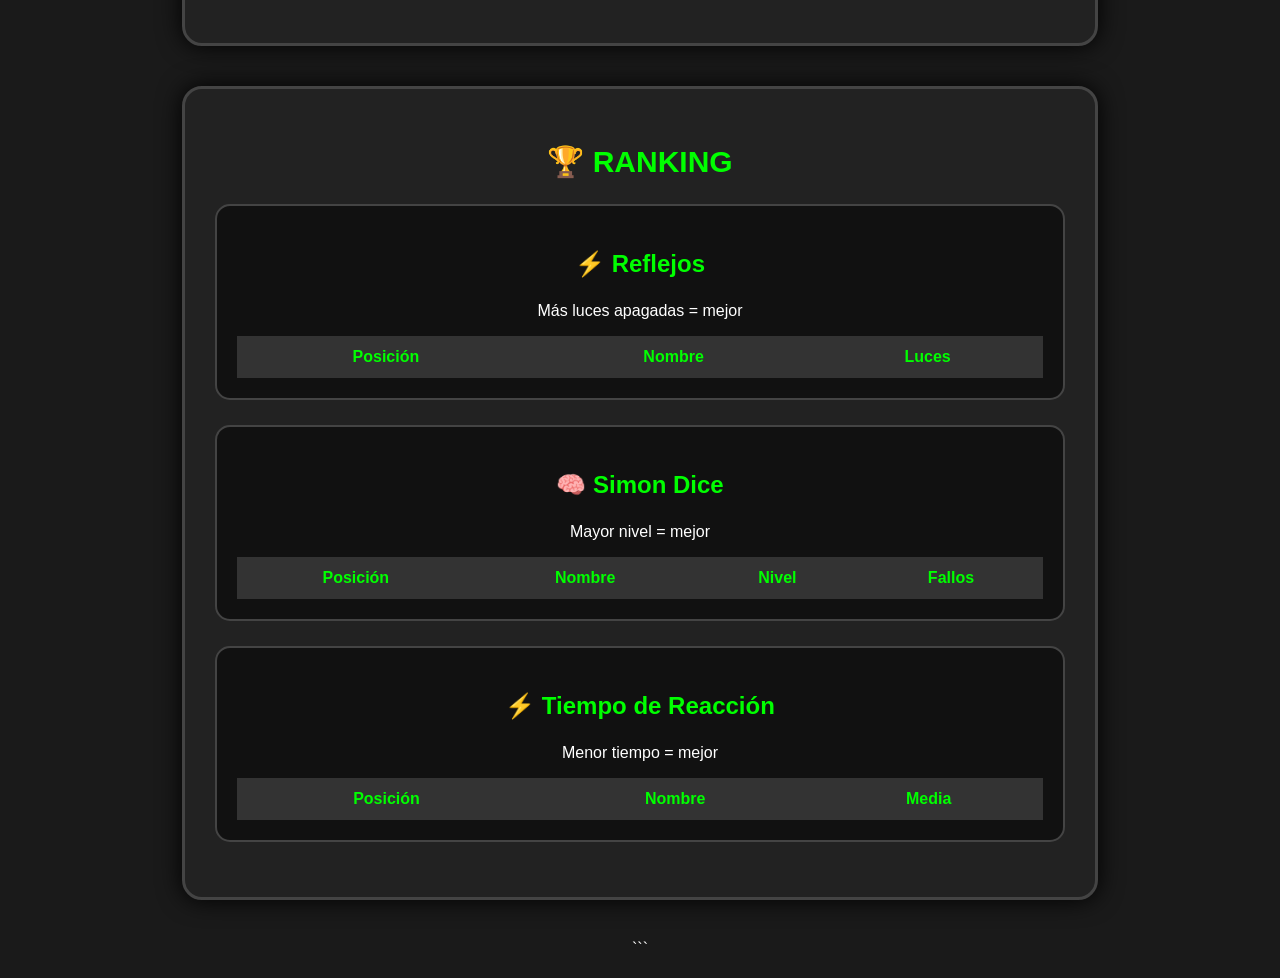
==== commit d900b4db: "Implementación de nuevas etiquetas Implementación de un juego en pag 2, nuevas etiquetas, nueva etiq" ====
--- a/Pag1.html
+++ b/Pag1.html
@@ -1,5 +1,6 @@
-HTML
-<html>
+
+<!doctype html>
+<html lang="es">
     <head>
 
         <title>Juego Arduino</title>
@@ -324,6 +325,7 @@
 
         <a href="./index.html">Menú</a>
         <a href="./Pag2.html">Página 2</a>
+        <a href="./Pag3.html">Página 3</a>
         
         <h1>
             HTML
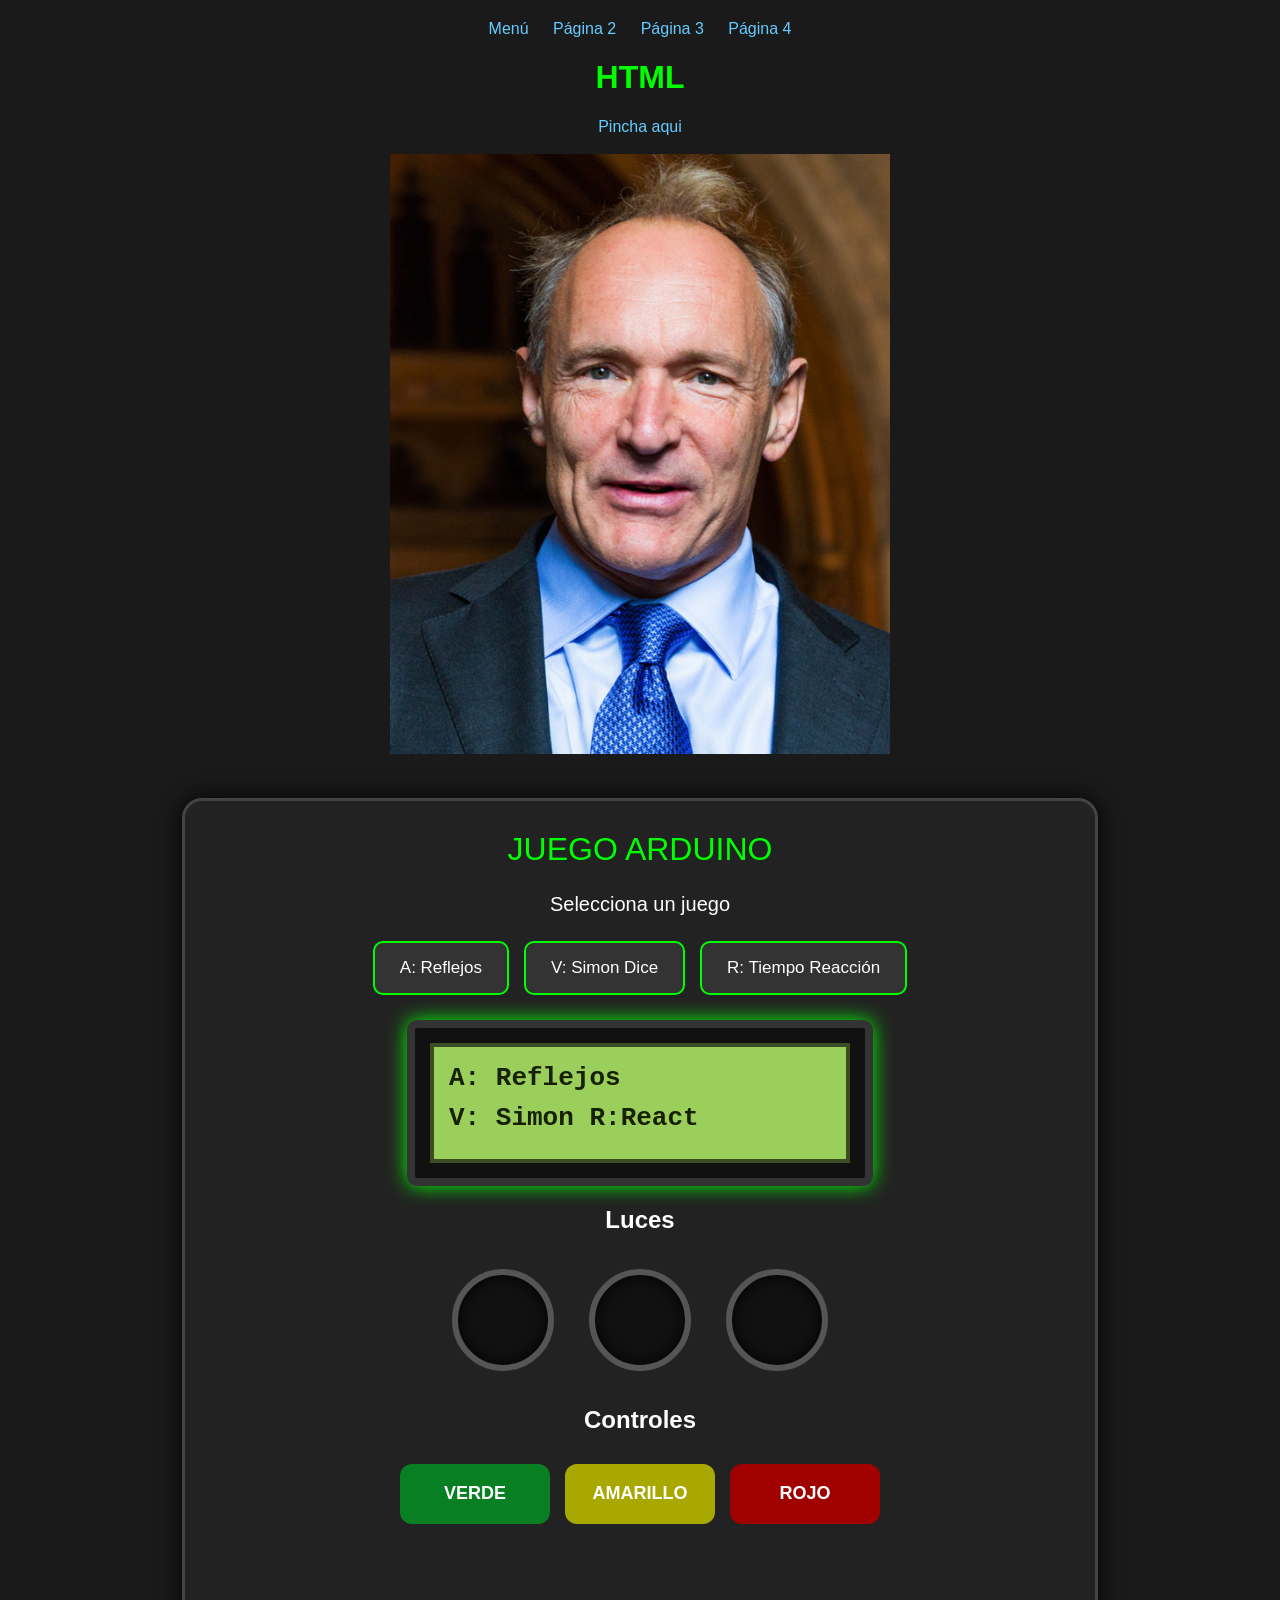
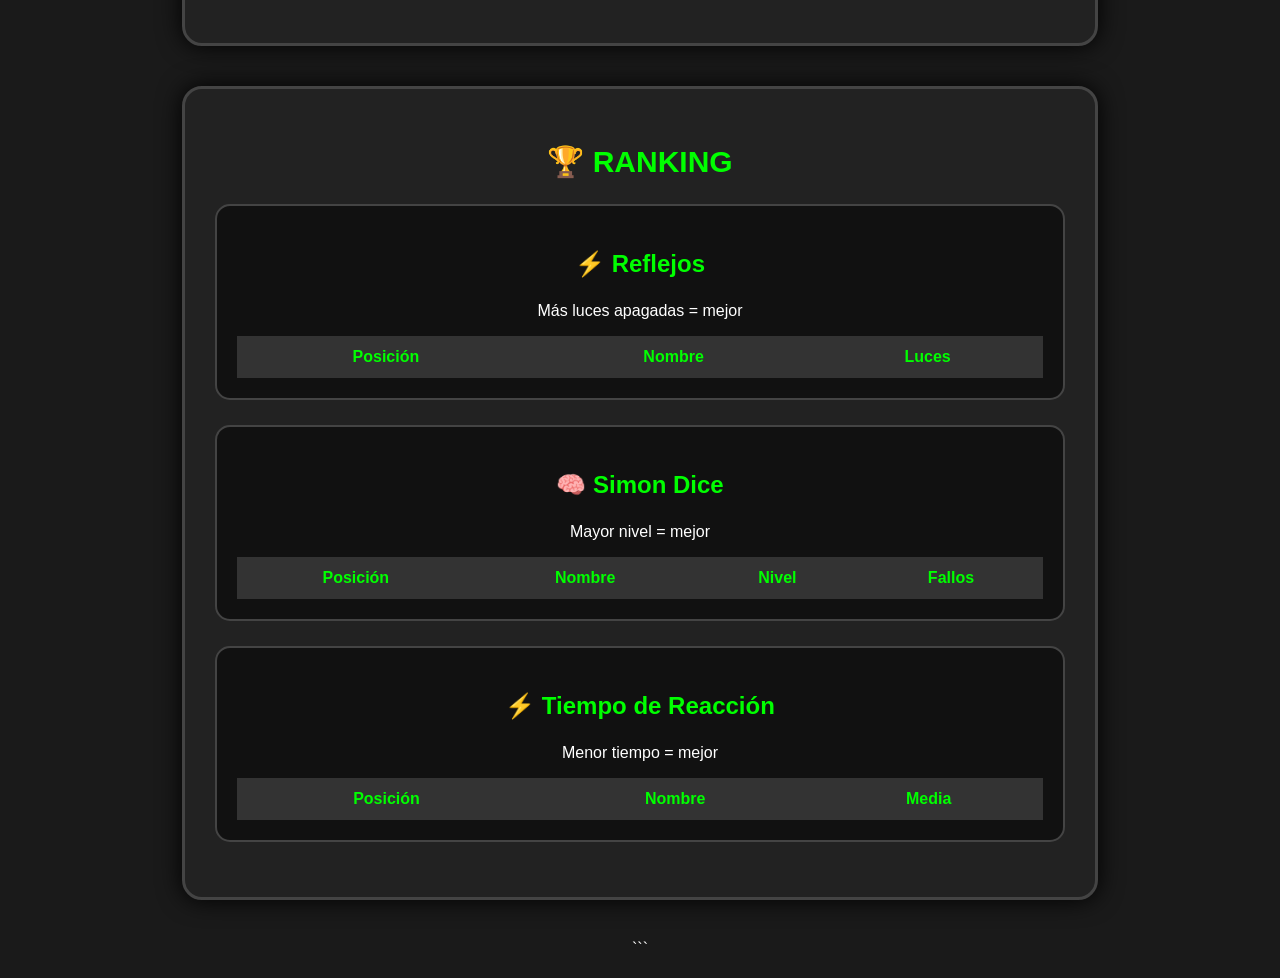
==== commit df36ae00: "Finalización ejercicio tablas Implementación de los significados de cada etiqueta paraformar tablas " ====
--- a/Pag1.html
+++ b/Pag1.html
@@ -326,7 +326,7 @@
         <a href="./index.html">Menú</a>
         <a href="./Pag2.html">Página 2</a>
         <a href="./Pag3.html">Página 3</a>
-        
+        <a href="./Pag4.html">Página 4</a>
         <h1>
             HTML
         </h1>
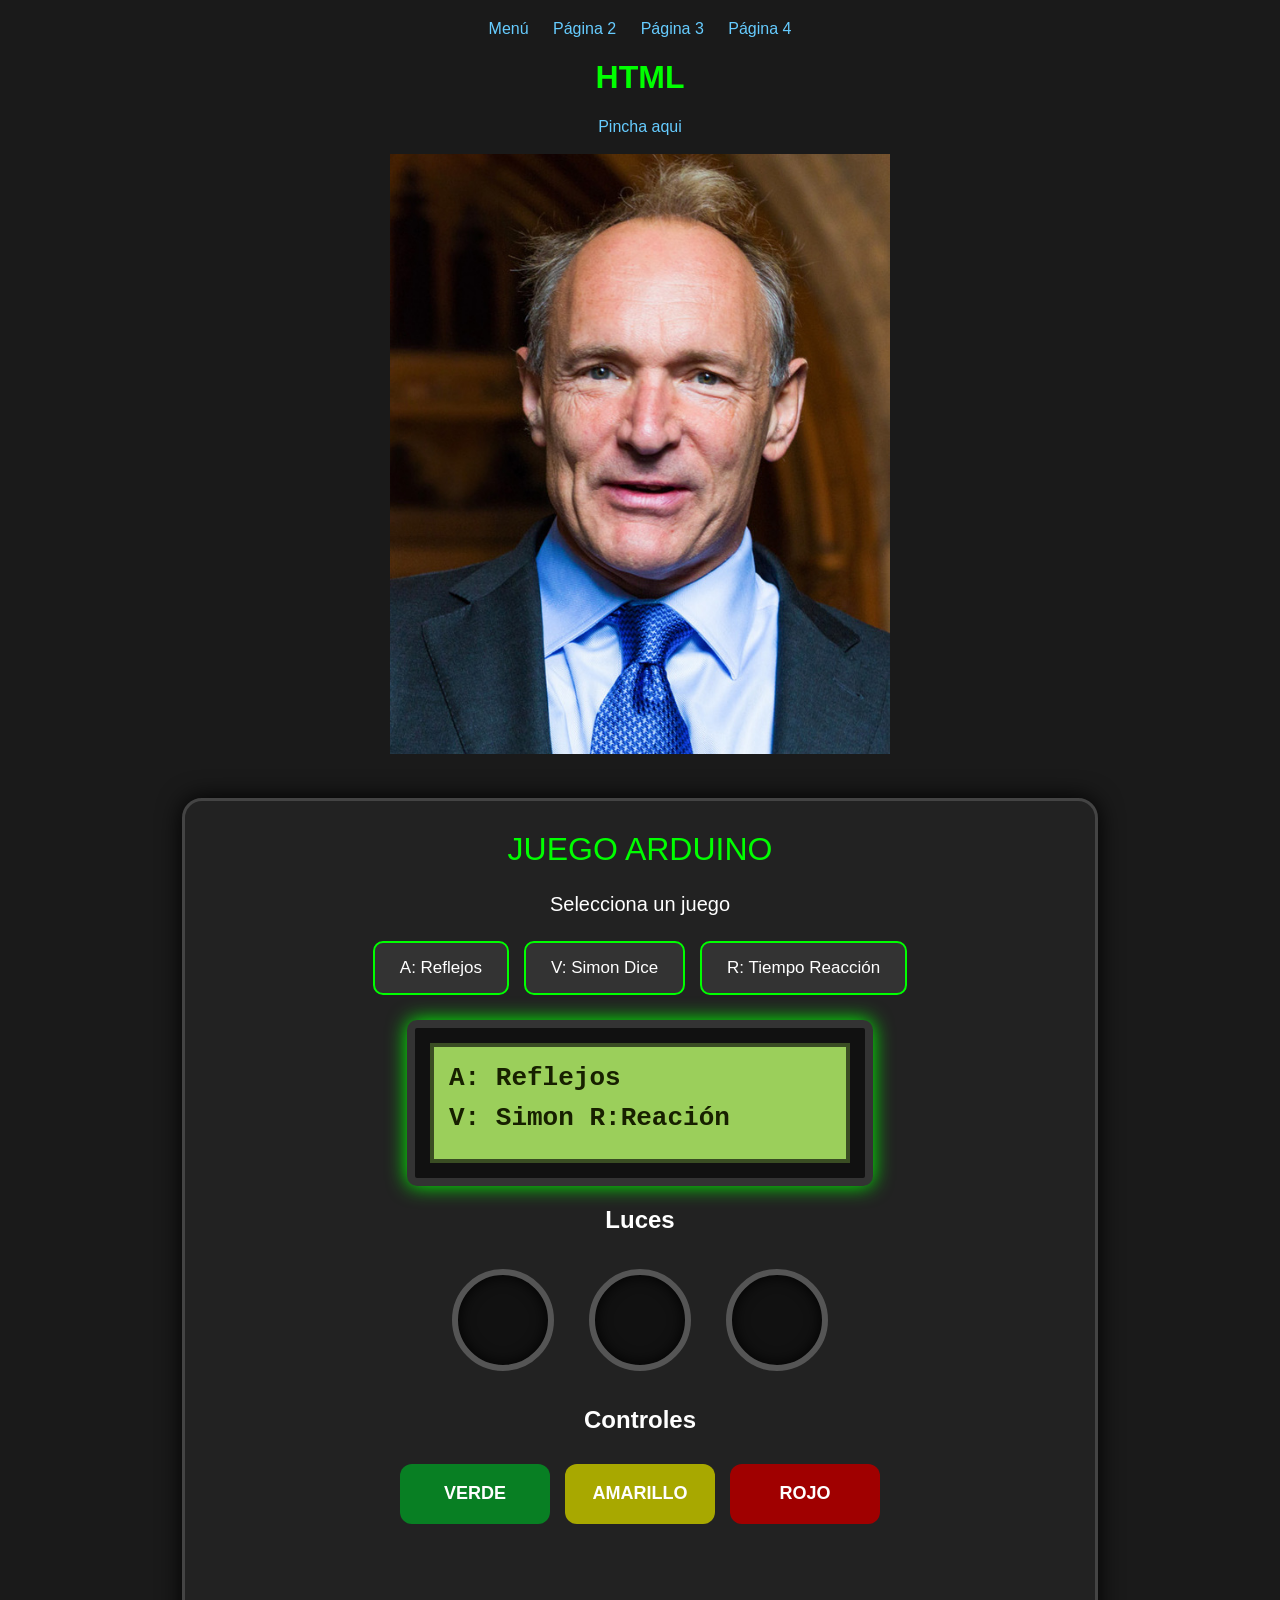
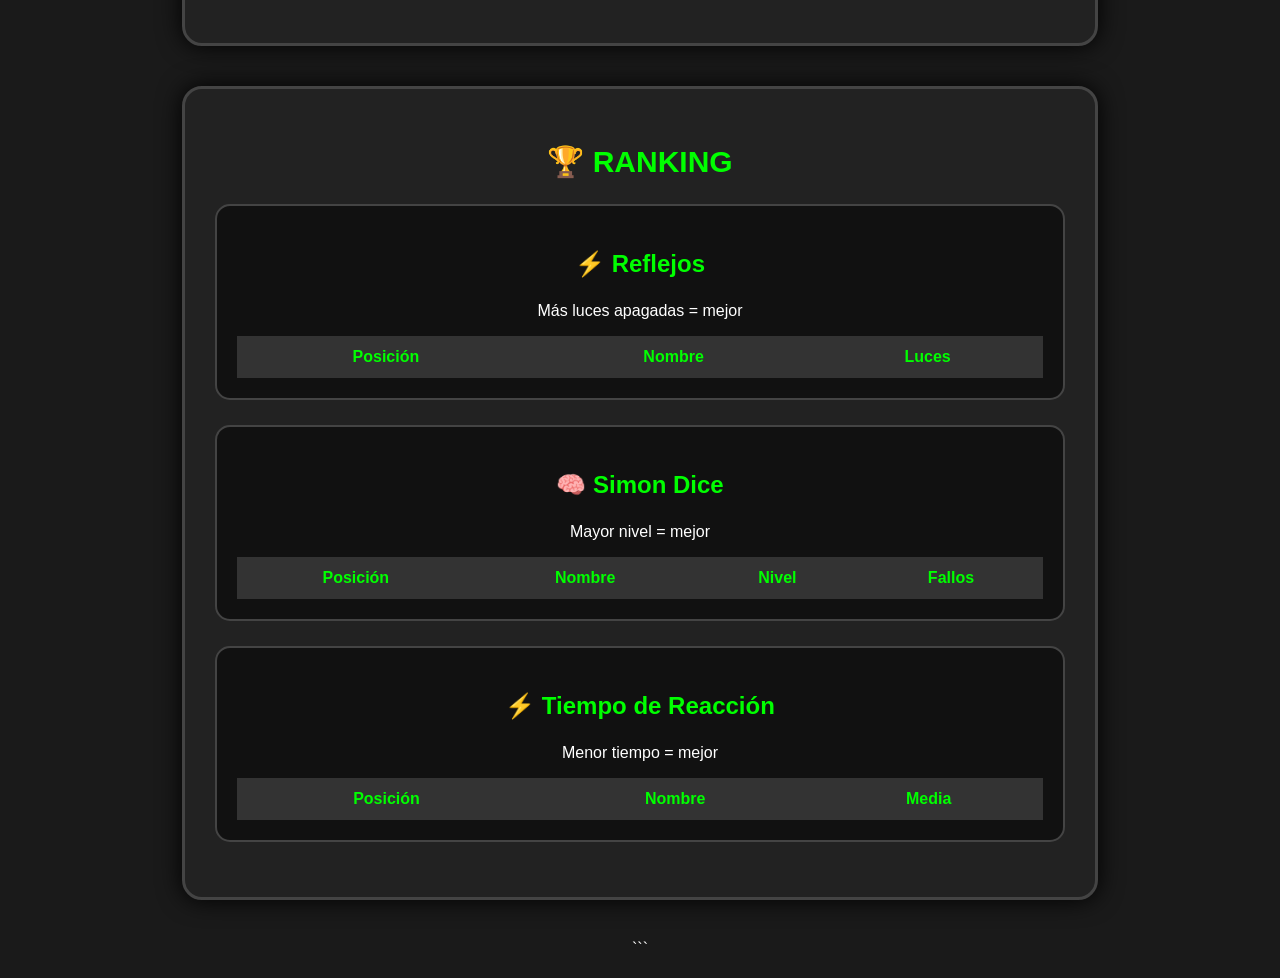
==== commit 4291d6ec: "Implemetación final CSS Implementación de los decorados del html desde el CSS, corrección final del " ====
--- a/Pag1.html
+++ b/Pag1.html
@@ -392,7 +392,7 @@
                     </div>
 
                     <div id="linea2">
-                        V: Simon R:React
+                        V: Simon R:Reación
                     </div>
 
                 </div>
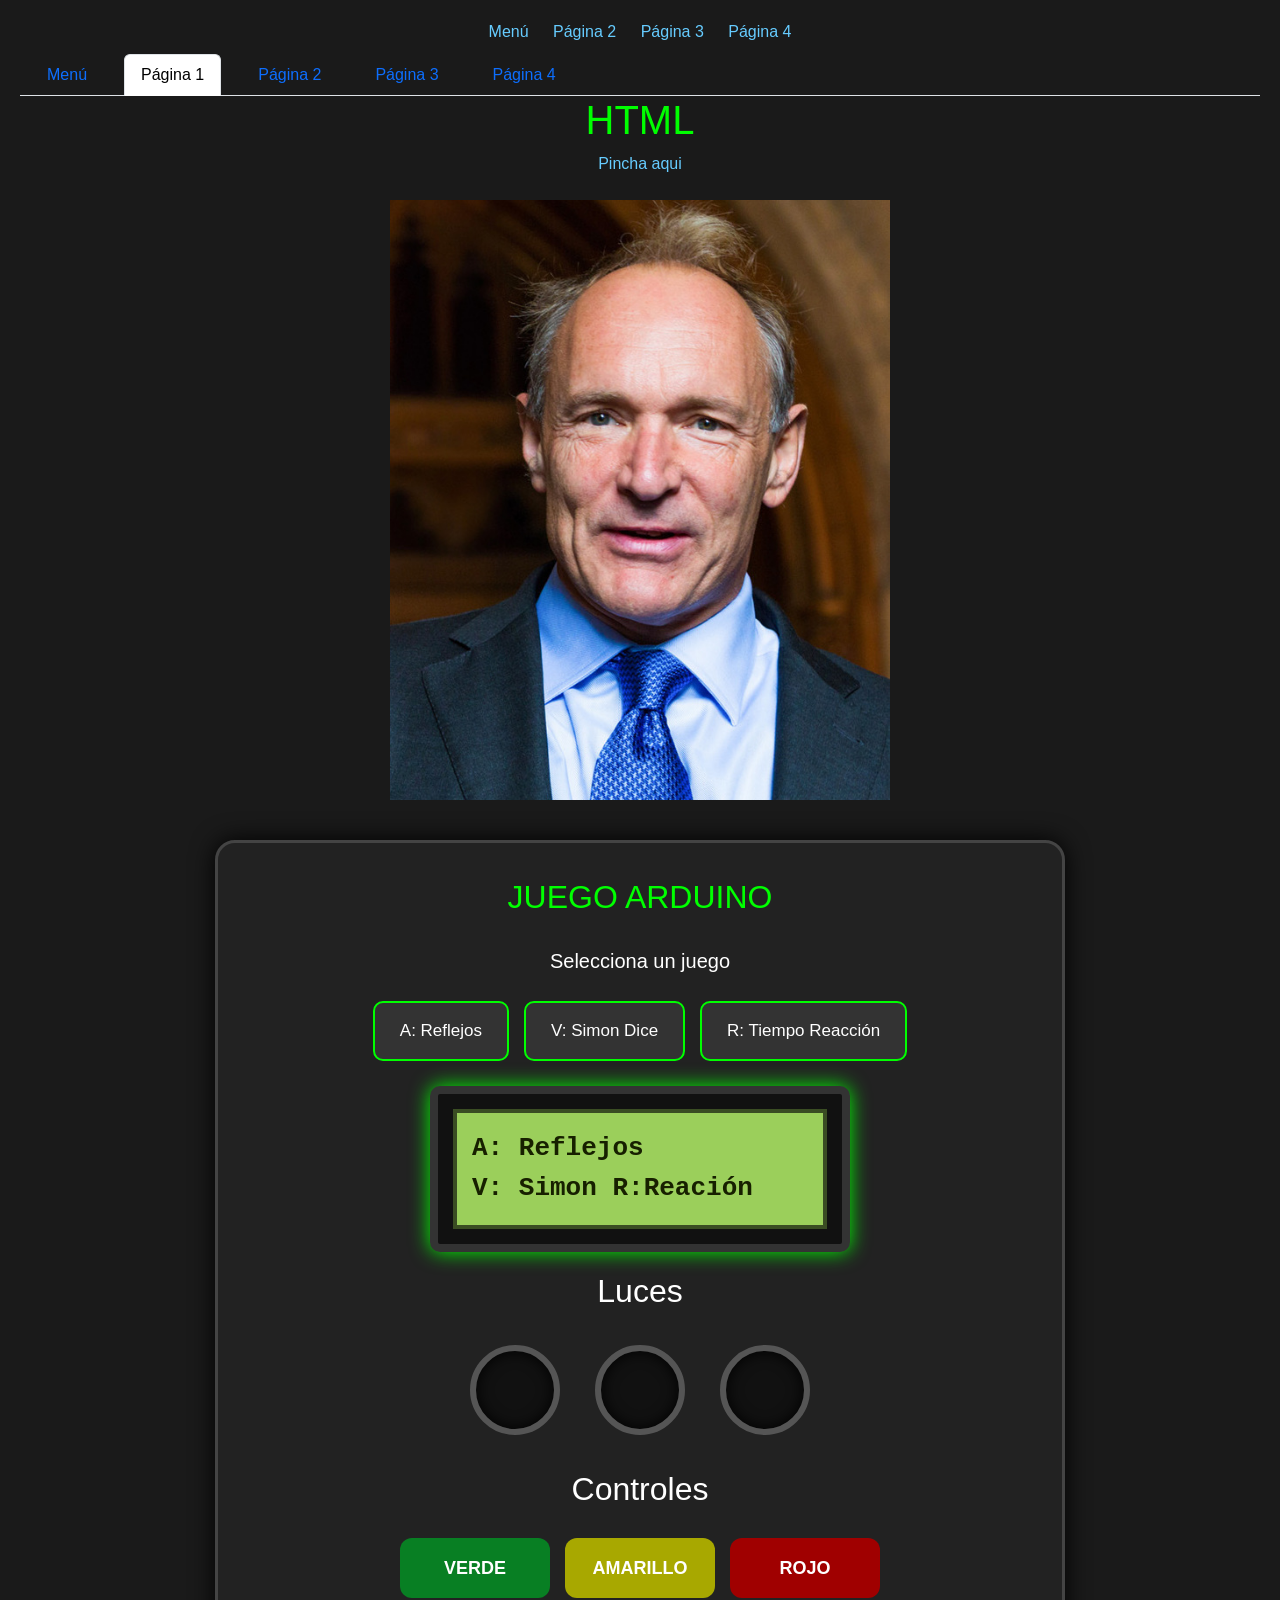
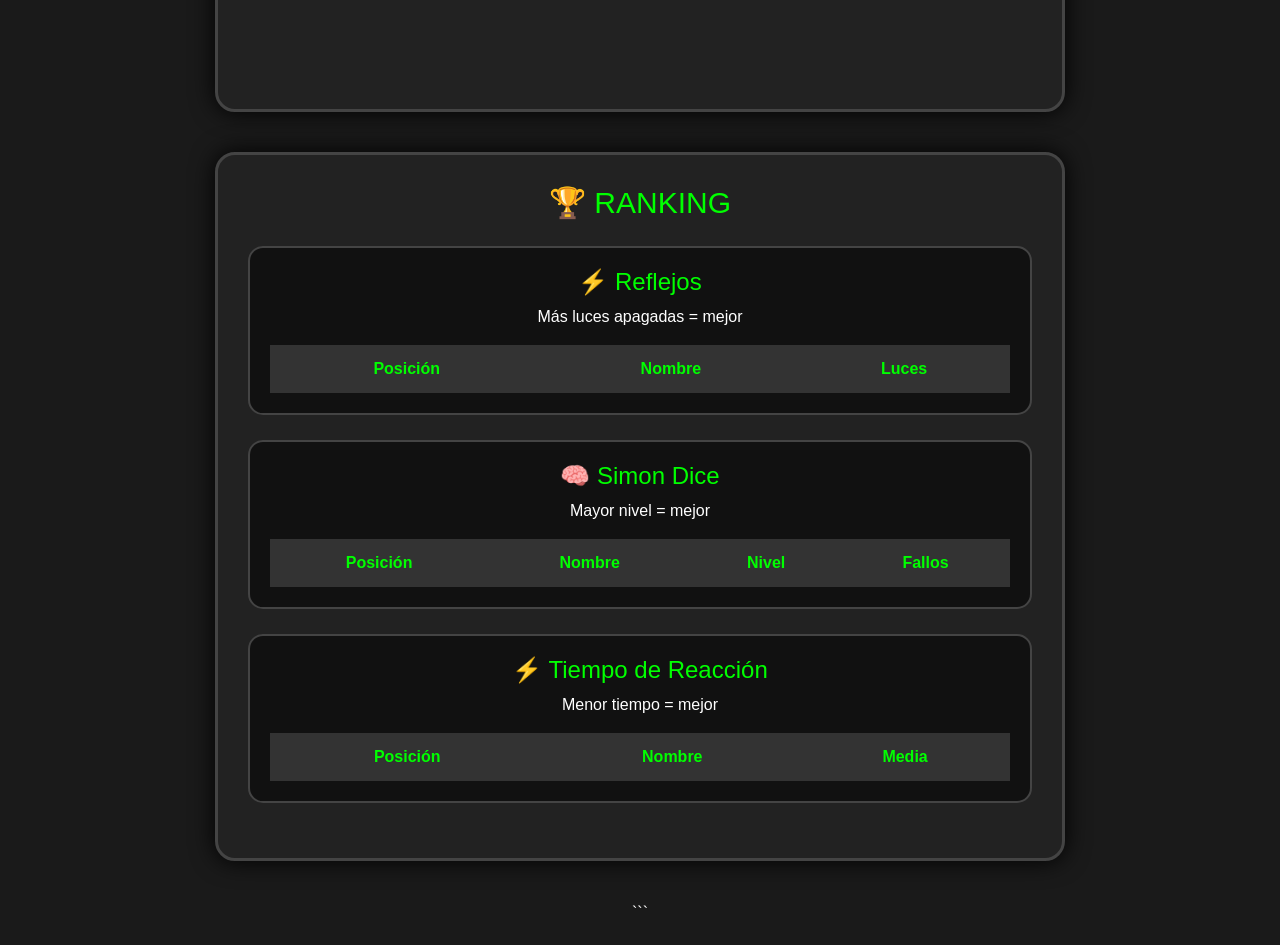
==== commit 75a55a90: "Implemetación código bootrap Se añade código para la implementacion de las paginas mediante boottrap" ====
--- a/Pag1.html
+++ b/Pag1.html
@@ -4,6 +4,8 @@
     <head>
 
         <title>Juego Arduino</title>
+        <link rel="stylesheet" href="./CSS/estilos.css">
+        <link rel="stylesheet" href="https://cdn.jsdelivr.net/npm/bootstrap@5.3.3/dist/css/bootstrap.min.css">
 
         <style>
 
@@ -327,6 +329,24 @@
         <a href="./Pag2.html">Página 2</a>
         <a href="./Pag3.html">Página 3</a>
         <a href="./Pag4.html">Página 4</a>
+        <ul class="nav nav-tabs">
+            <li class="nav-item">
+                <a class="nav-link" href="./index.html">Menú</a>
+            </li>
+            <li class="nav-item">
+                <a class="nav-link active" aria-current="page" href="./Pag1.html">Página 1</a>
+            </li>
+            <li class="nav-item">
+                <a class="nav-link" href="./Pag2.html">Página 2</a>
+            </li>
+            <li class="nav-item">
+                <a class="nav-link" href="./Pag3.html">Página 3</a>
+            </li>
+            <li class="nav-item">
+                <a class="nav-link" href="./Pag4.html">Página 4</a>
+            </li>
+        </ul>
+        
         <h1>
             HTML
         </h1>
--- a/CSS/estilos.css
+++ b/CSS/estilos.css
@@ -0,0 +1,15 @@
+body {
+  background-color: #4A90A4;
+  font-family: Arial, sans-serif;
+  color: white;
+}
+  
+  h1 {
+    color: #155e75;
+  }
+  
+  .tarjeta {
+    border: 1px solid #2fac3a;
+    padding: 1rem;
+  }
+  
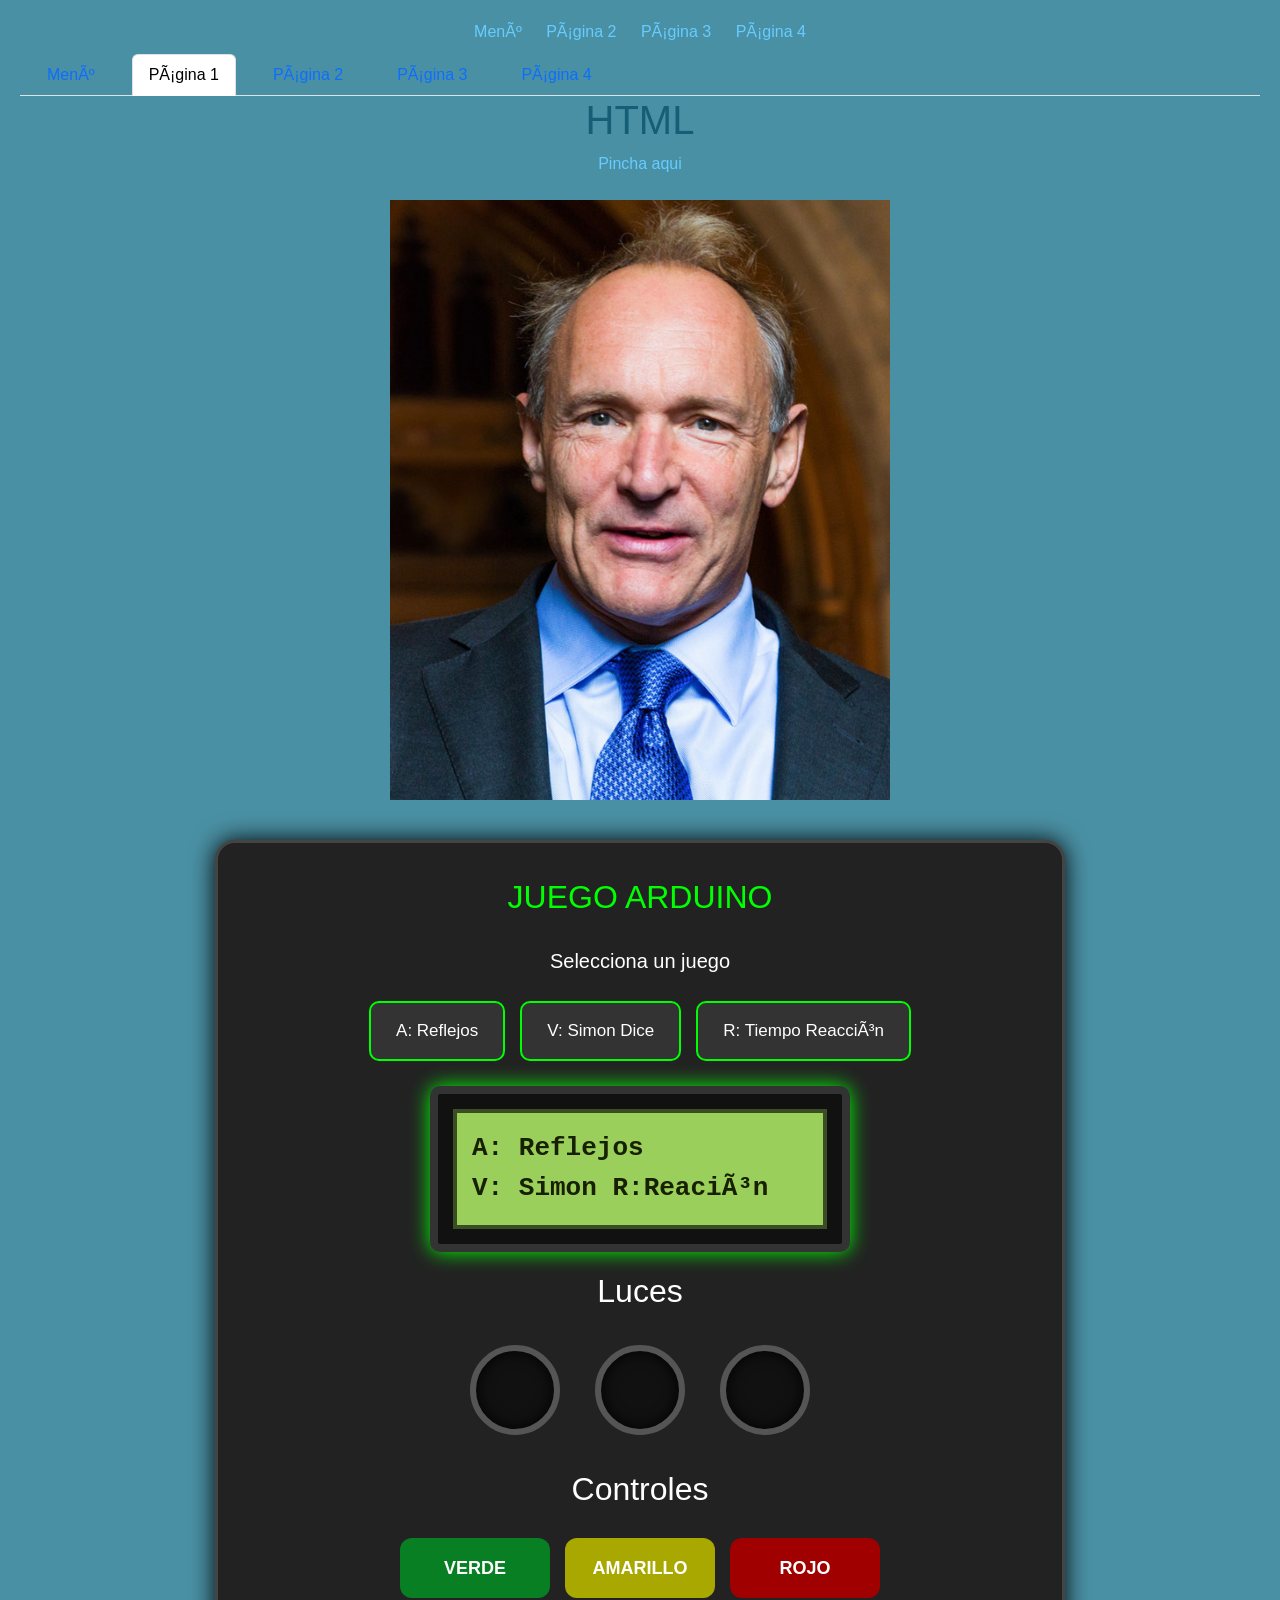
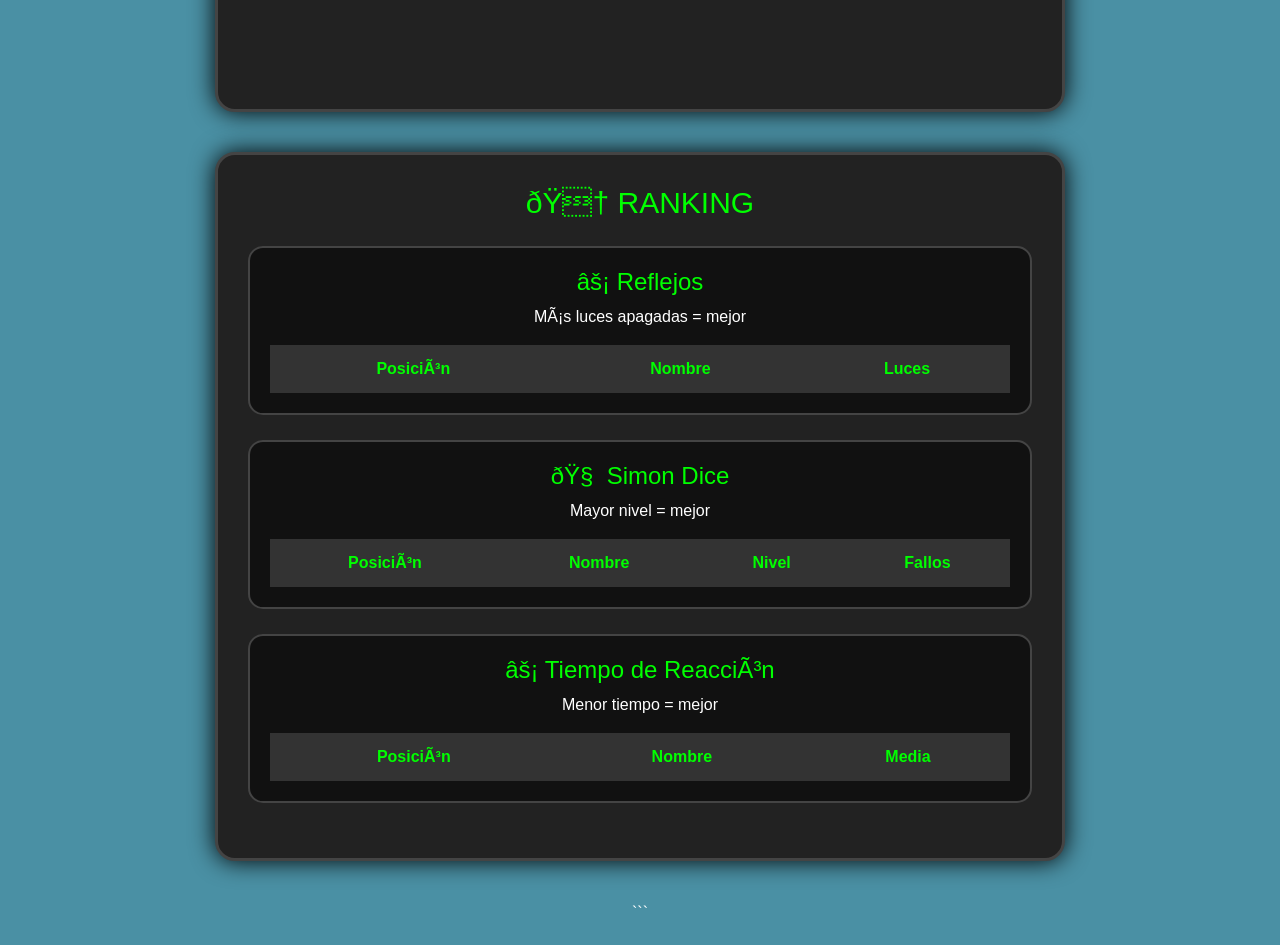
==== commit 6927c023: "Acabo de añadir bootstrap Añado el boostrap de las paginas a todas y añado un bootstrap de lista" ====
--- a/Pag1.html
+++ b/Pag1.html
@@ -2,10 +2,10 @@
 <!doctype html>
 <html lang="es">
     <head>
-
+        
         <title>Juego Arduino</title>
         <link rel="stylesheet" href="./CSS/estilos.css">
-        <link rel="stylesheet" href="https://cdn.jsdelivr.net/npm/bootstrap@5.3.3/dist/css/bootstrap.min.css">
+        <link href="https://cdn.jsdelivr.net/npm/bootstrap@5.3.8/dist/css/bootstrap.min.css" rel="stylesheet" integrity="sha384-sRIl4kxILFvY47J16cr9ZwB07vP4J8+LH7qKQnuqkuIAvNWLzeN8tE5YBujZqJLB" crossorigin="anonymous">
 
         <style>
 
@@ -329,6 +329,9 @@
         <a href="./Pag2.html">Página 2</a>
         <a href="./Pag3.html">Página 3</a>
         <a href="./Pag4.html">Página 4</a>
+
+        <script src="https://cdn.jsdelivr.net/npm/bootstrap@5.3.8/dist/js/bootstrap.bundle.min.js" integrity="sha384-FKyoEForCGlyvwx9Hj09JcYn3nv7wiPVlz7YYwJrWVcXK/BmnVDxM+D2scQbITxI" crossorigin="anonymous"></script>
+
         <ul class="nav nav-tabs">
             <li class="nav-item">
                 <a class="nav-link" href="./index.html">Menú</a>
--- a/CSS/estilos.css
+++ b/CSS/estilos.css
@@ -1,15 +1,15 @@
+
 body {
-  background-color: #4A90A4;
+  background-color: #4A90A4 !important;
   font-family: Arial, sans-serif;
   color: white;
 }
-  
-  h1 {
-    color: #155e75;
-  }
-  
-  .tarjeta {
-    border: 1px solid #2fac3a;
-    padding: 1rem;
-  }
-  +
+h1 {
+  color: #155e75 !important;
+}
+
+.tarjeta {
+  border: 1px solid #2fac3a;
+  padding: 1rem;
+}
